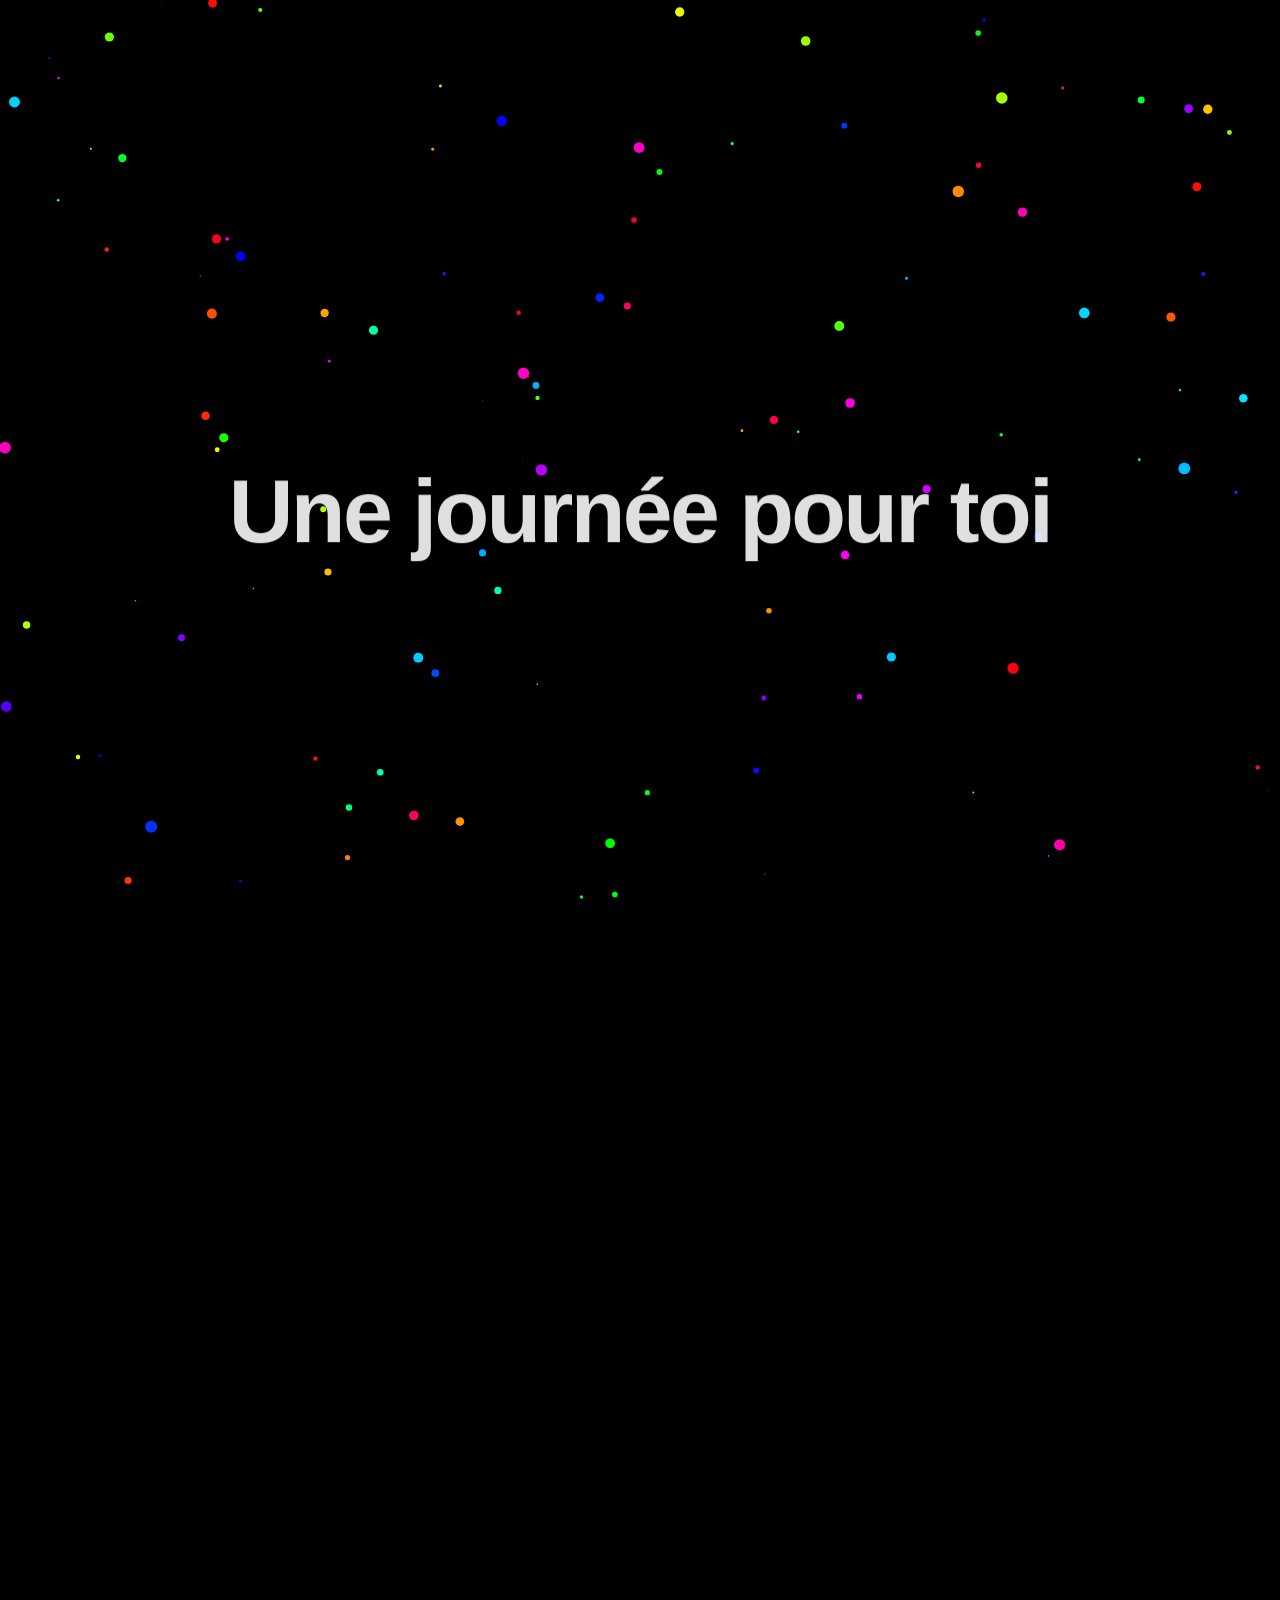
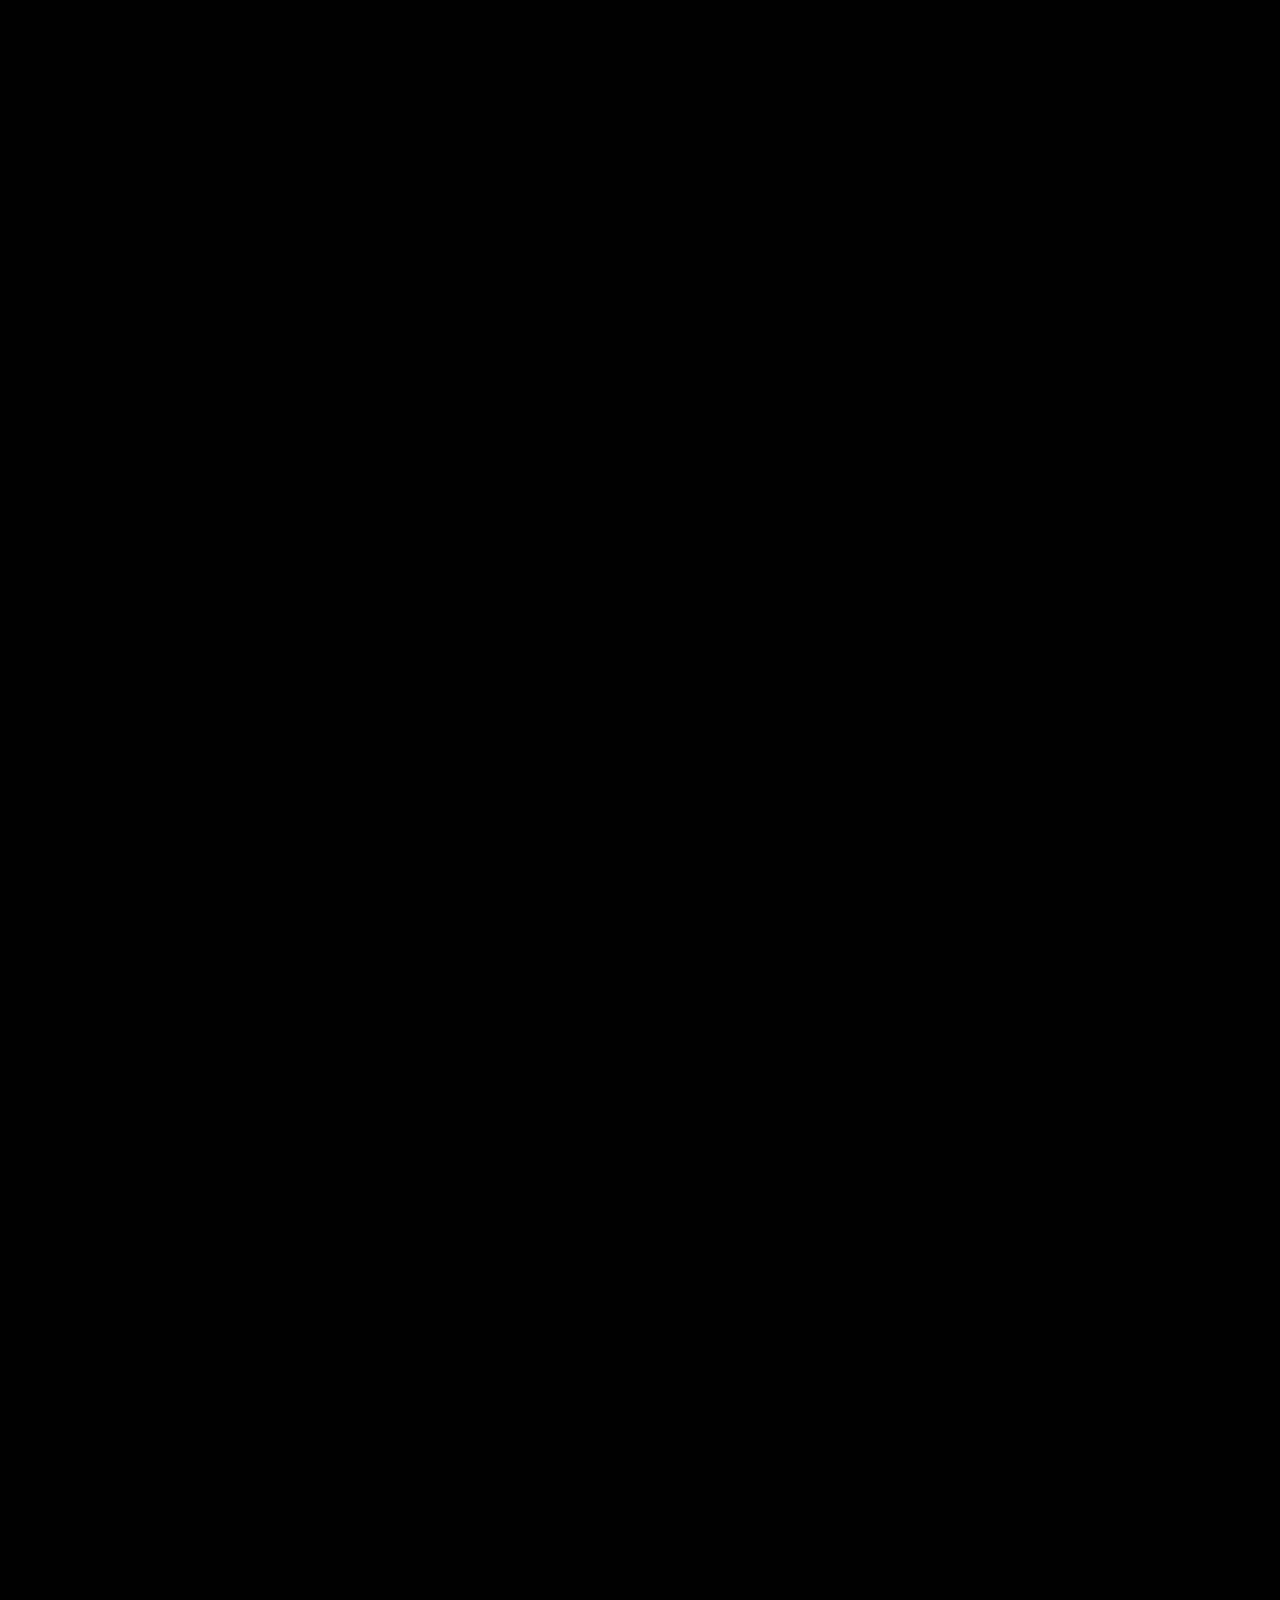
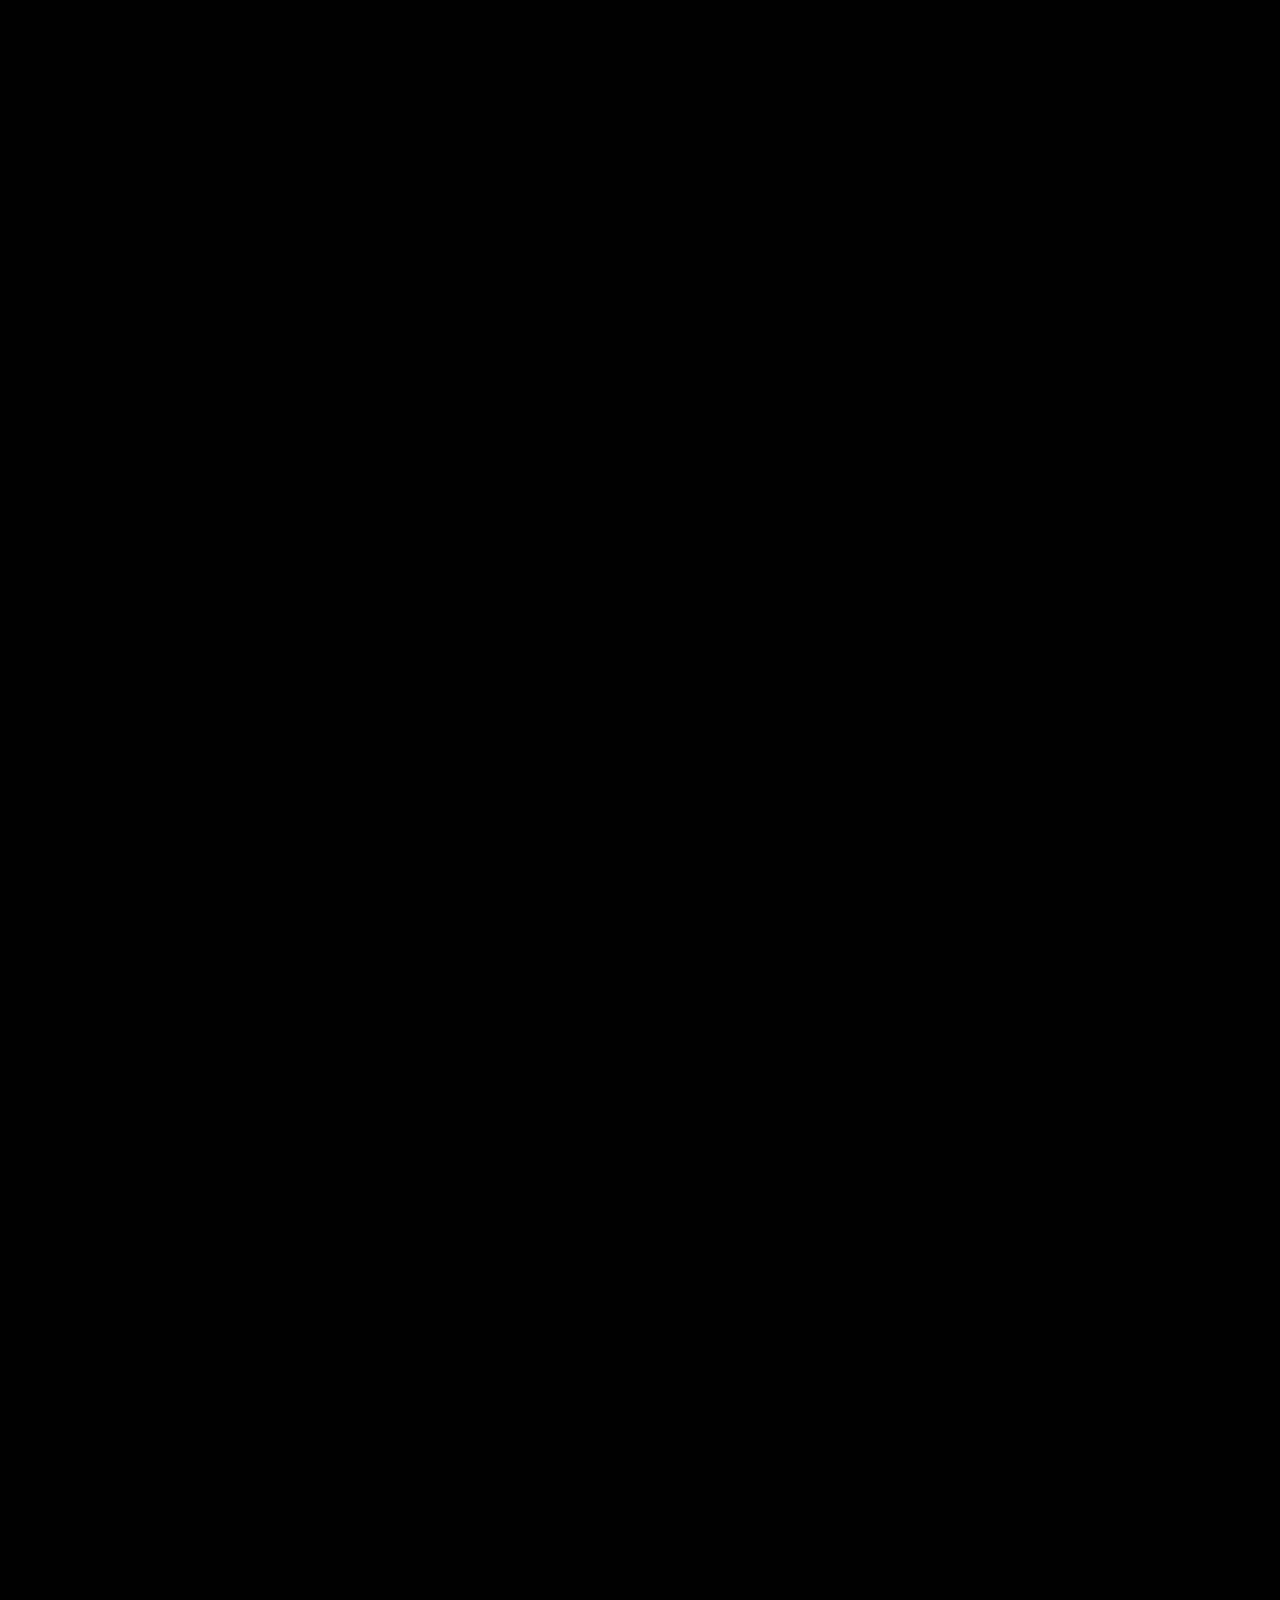
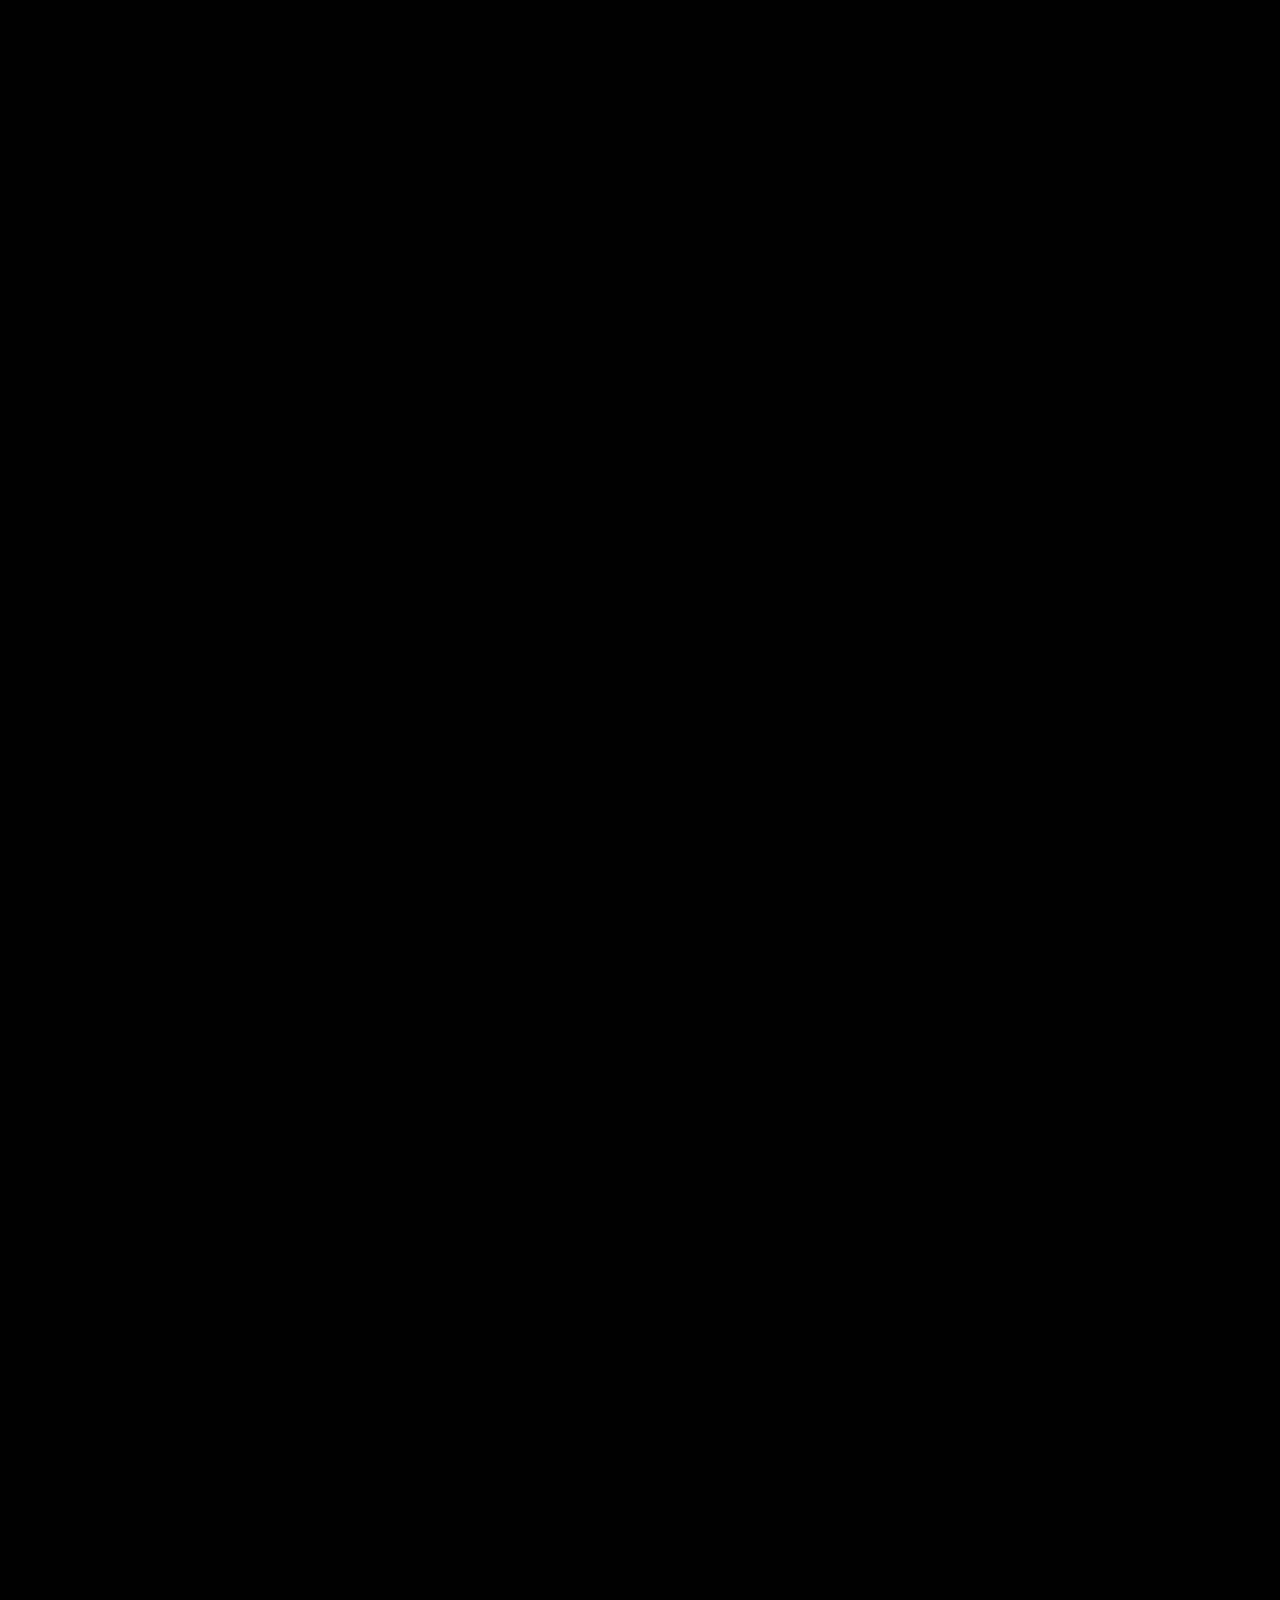
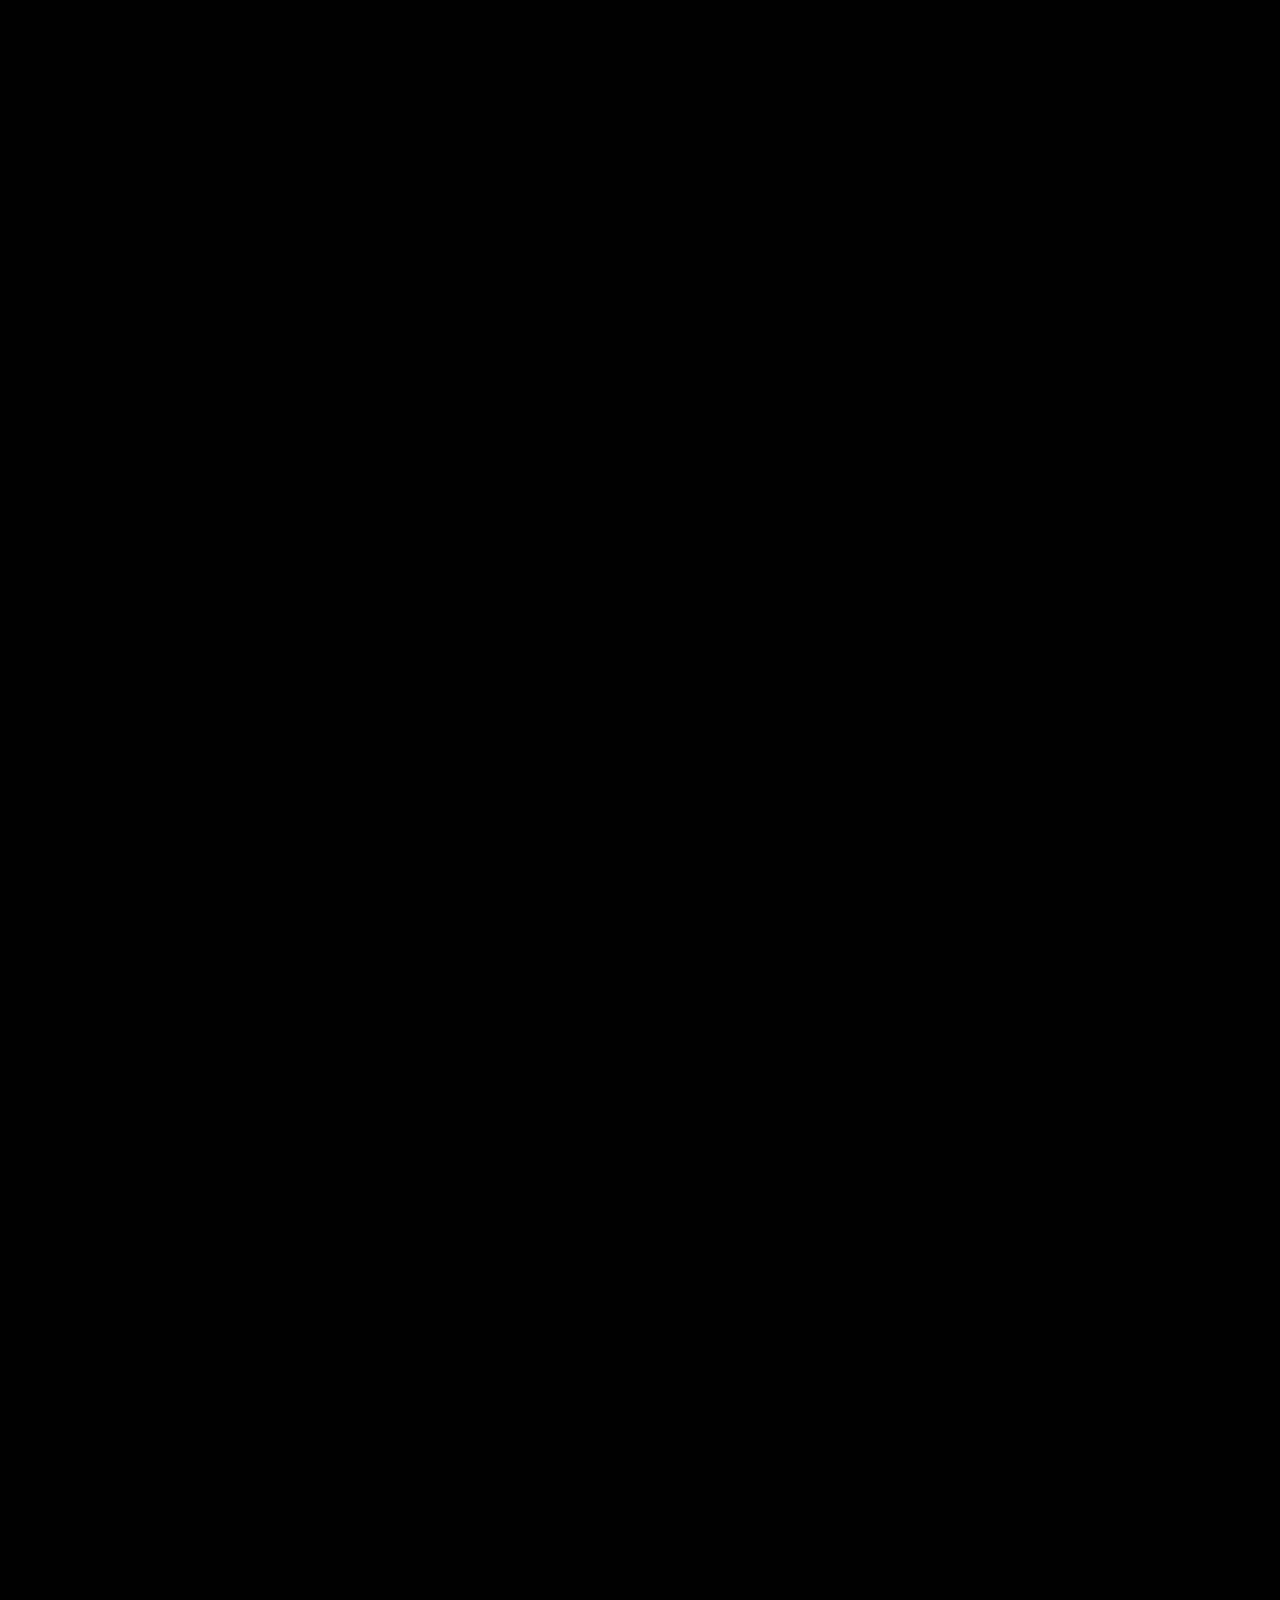
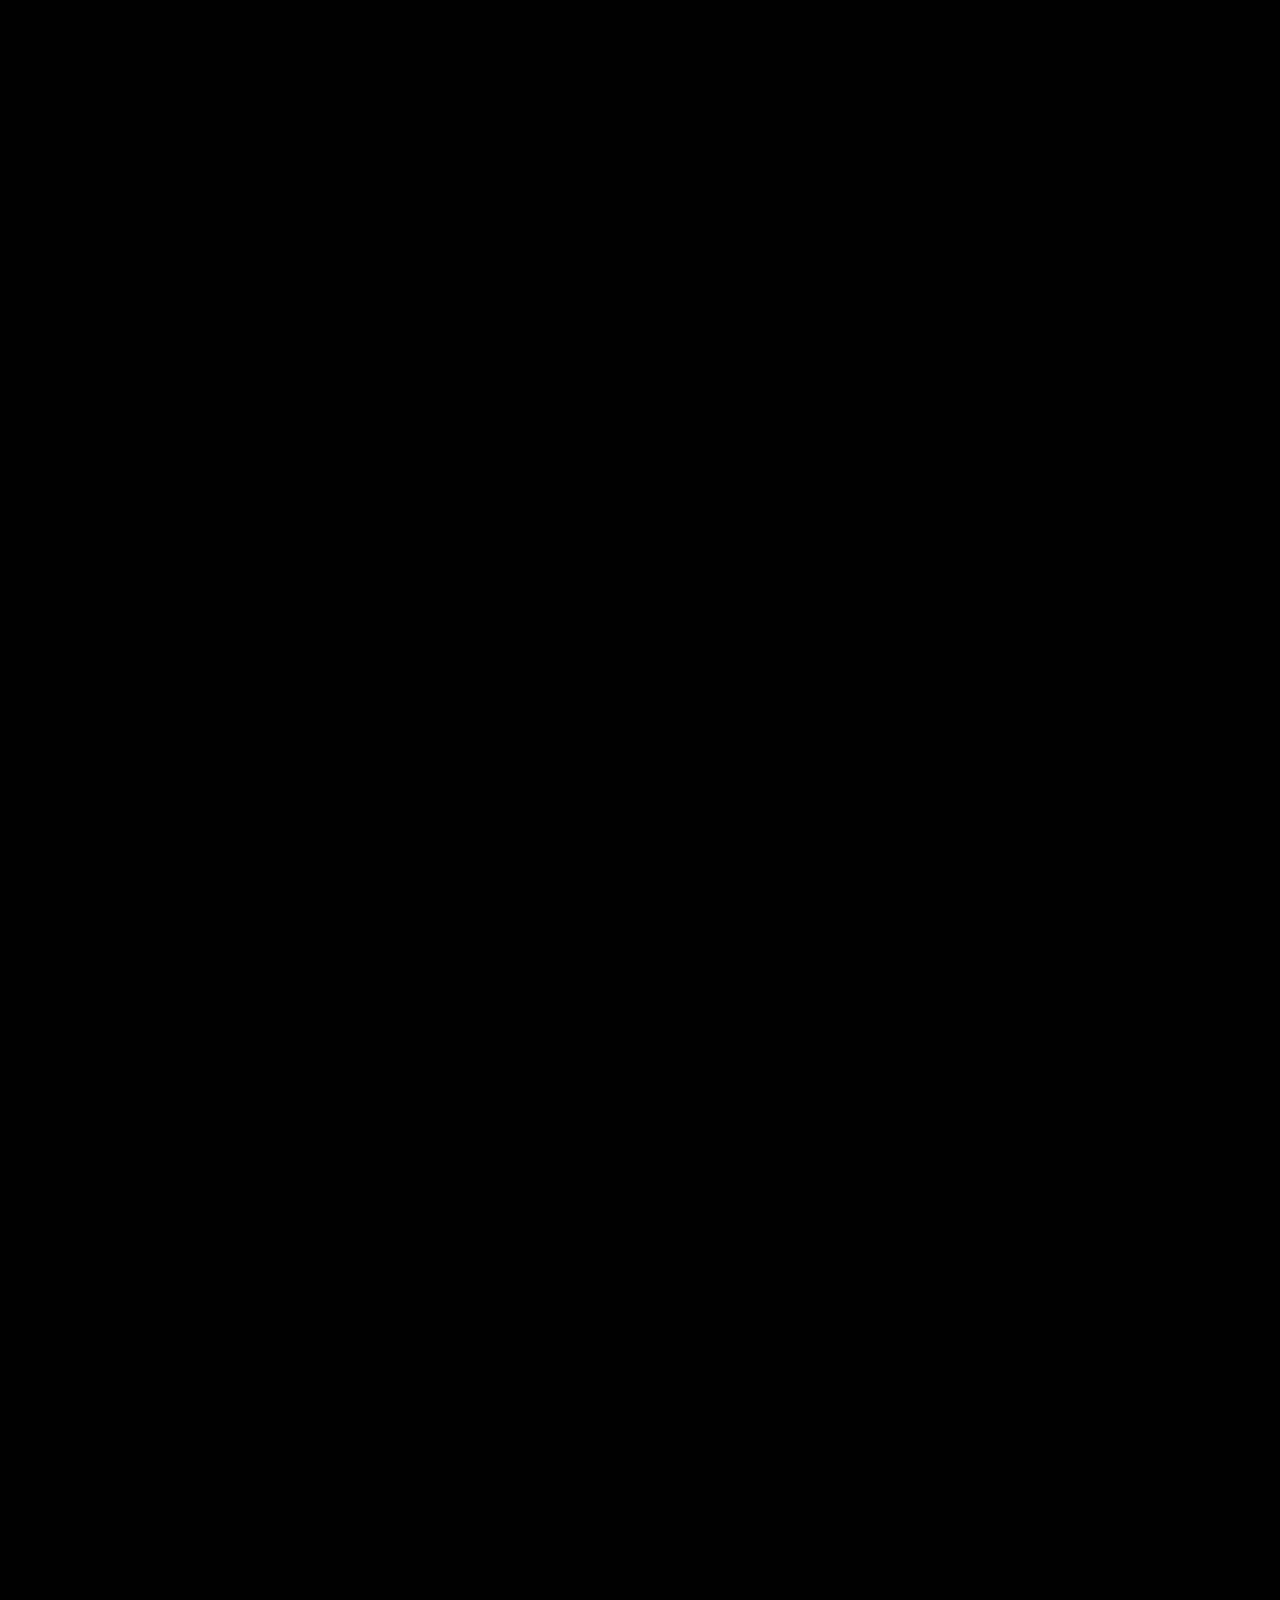
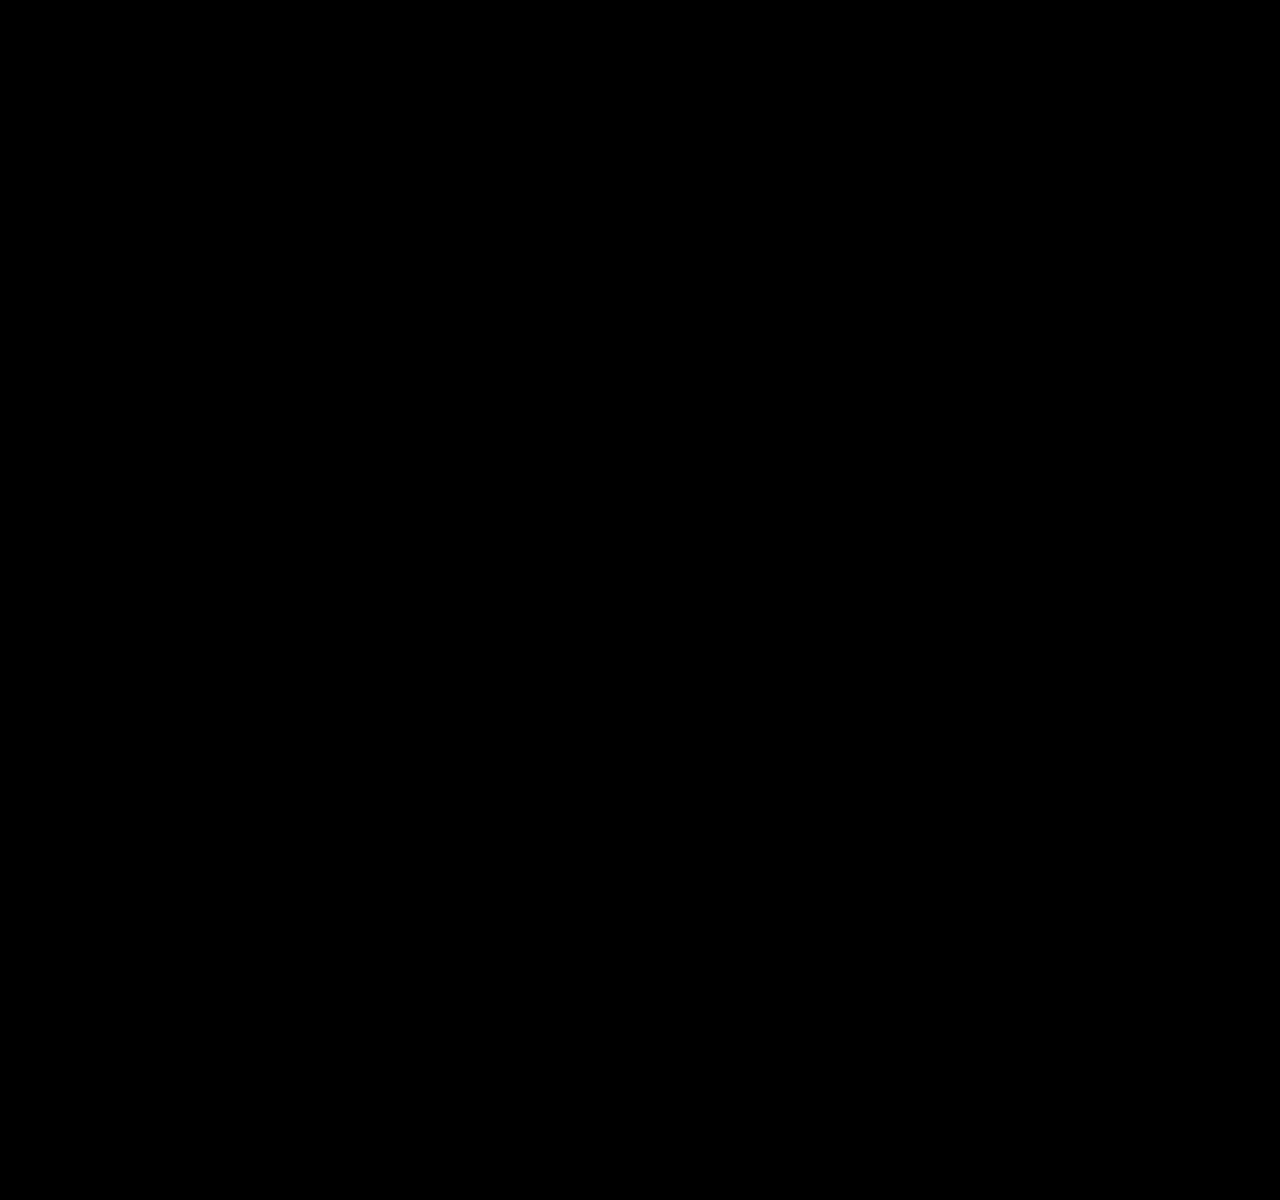
==== index_ideas.html @ 32de03fb "try" ====
<!DOCTYPE html>
<html lang="fr">
<head>
<meta charset="UTF-8" />
<meta name="viewport" content="width=device-width, initial-scale=1.0" />
<title>Joyeux Anniversaire Jade</title>

<style>
*{margin:0;padding:0;box-sizing:border-box}

body{
font-family:-apple-system,BlinkMacSystemFont,"Segoe UI",Roboto,sans-serif;
background:#000;
color:white;
overflow-x:hidden;
}

.scroll-section{
height:1200vh;
position:relative;
}

.sticky{
position:sticky;
top:0;
height:100vh;
overflow:hidden;
display:flex;
align-items:center;
justify-content:center;
}

.center{
position:absolute;
top:50%;
left:50%;
transform:translate(-50%,-50%);
width:100%;
text-align:center;
}

.title{
position:absolute;
width:100%;
font-size:clamp(40px,7vw,110px);
font-weight:600;
letter-spacing:-0.03em;
opacity:0;
transform:translate3d(0,80px,0);
will-change:transform,opacity;
}

.big-number{
position:absolute;
width:100%;
font-size:clamp(120px,20vw,400px);
font-weight:700;
opacity:0;
}

.photo{
position:absolute;
width:260px;
height:360px;
border-radius:20px;
overflow:hidden;
opacity:0;
transform:scale(.8);
box-shadow:0 30px 80px rgba(0,0,0,.8);
}

.photo img{
width:100%;
height:100%;
object-fit:cover;
}

.gift{
position:absolute;
width:320px;
height:420px;
border-radius:30px;
background:linear-gradient(180deg,#111,#000);
border:1px solid rgba(255,255,255,.1);
opacity:0;
transform:scale(.6);
box-shadow:0 40px 120px rgba(0,0,0,.9);
}

.final-text{
position:absolute;
width:100%;
font-size:clamp(40px,6vw,90px);
opacity:0;
}

canvas{
position:fixed;
top:0;
left:0;
pointer-events:none;
}

.music-btn{
position:fixed;
top:20px;
right:20px;
background:white;
color:black;
padding:10px 16px;
border-radius:20px;
font-weight:600;
cursor:pointer;
z-index:10;
}

</style>
</head>
<body>



<canvas id="confetti"></canvas>

<section class="scroll-section" id="section">
<div class="sticky">

<div class="center">

<div class="title" id="t1">Joyeux anniversaire</div>
<div class="title" id="t2">Jade</div>
<div class="big-number" id="num">26</div>
<div class="title" id="t3">26 ans de souvenirs</div>
<div class="title" id="t4">26 ans de bonheur</div>
<div class="title" id="t5">Une journée pour toi</div>
<div class="title" id="t6">Quelques moments ensemble</div>
<div class="title" id="t7">Et une surprise...</div>

<div class="final-text" id="final">Joyeux anniversaire Jade ❤️</div>

</div>

<div class="photo" id="p1"></div>
<div class="photo" id="p2"></div>
<div class="photo" id="p3"></div>
<div class="photo" id="p4"></div>
<div class="photo" id="p5"></div>
<div class="photo" id="p6"></div>

<div class="gift" id="gift"></div>

</div>
</section>

<script>
const section=document.getElementById("section")

const texts=[t1,t2,t3,t4,t5,t6,t7]

let target=0,current=0

window.addEventListener("scroll",()=>{
const rect=section.getBoundingClientRect()
const vh=window.innerHeight
if(rect.top<=0&&rect.bottom>=vh){
const progress=Math.abs(rect.top)/(rect.height-vh)
target=Math.min(Math.max(progress,0),1)
}
})

function show(el,p,start,end){
let local=(p-start)/(end-start)
local=Math.max(0,Math.min(local,1))

const fade= Math.sin(local*Math.PI)

el.style.opacity=fade
el.style.transform=`translate3d(0,${80-(fade*80)}px,0)`
}

function animate(){
current+=(target-current)*0.06
const p=current

const step=1/(texts.length+3)

texts.forEach((el,i)=>{
show(el,p,i*step,(i+1)*step)
})

/* number 26 */
show(num,p,step*1.5,step*2.5)
num.style.transform=`scale(${0.5+num.style.opacity*0.8})`

/* photos */
const phStart=step*5
const ph=(p-phStart)*2

if(ph>0){
const v=Math.min(ph,1)

p1.style.opacity=v
p1.style.transform=`translate3d(${-600+v*700}px,-200px,0)`

p2.style.opacity=v
p2.style.transform=`translate3d(${600-v*700}px,200px,0)`

p3.style.opacity=v
p3.style.transform=`translate3d(${-200+v*300}px,300px,0)`

p4.style.opacity=v
p4.style.transform=`translate3d(${200-v*300}px,-300px,0)`

p5.style.opacity=v
p5.style.transform=`translate3d(${-100+v*200}px,-350px,0)`

p6.style.opacity=v
p6.style.transform=`translate3d(${100-v*200}px,350px,0)`
}

/* gift */
const gStart=.8
const g=(p-gStart)*4

if(g>0){
const v=Math.min(g,1)

gift.style.opacity=v
gift.style.transform=`scale(${0.6+v*.4})`
}

/* final */
show(final,p,.92,1)

requestAnimationFrame(animate)
}

animate()

/* confetti */
const canvas=document.getElementById("confetti")
const ctx=canvas.getContext("2d")
canvas.width=window.innerWidth
canvas.height=window.innerHeight

const confetti=Array.from({length:120},()=>({
x:Math.random()*canvas.width,
y:Math.random()*canvas.height,
r:Math.random()*6,
d:Math.random()*360
}))

function draw(){
ctx.clearRect(0,0,canvas.width,canvas.height)
confetti.forEach(c=>{
ctx.beginPath()
ctx.arc(c.x,c.y,c.r,0,Math.PI*2)
ctx.fillStyle=`hsl(${c.d},100%,50%)`
ctx.fill()

c.y+=1
if(c.y>canvas.height)c.y=0
})
requestAnimationFrame(draw)
}

draw()



</script>

</body>
</html>
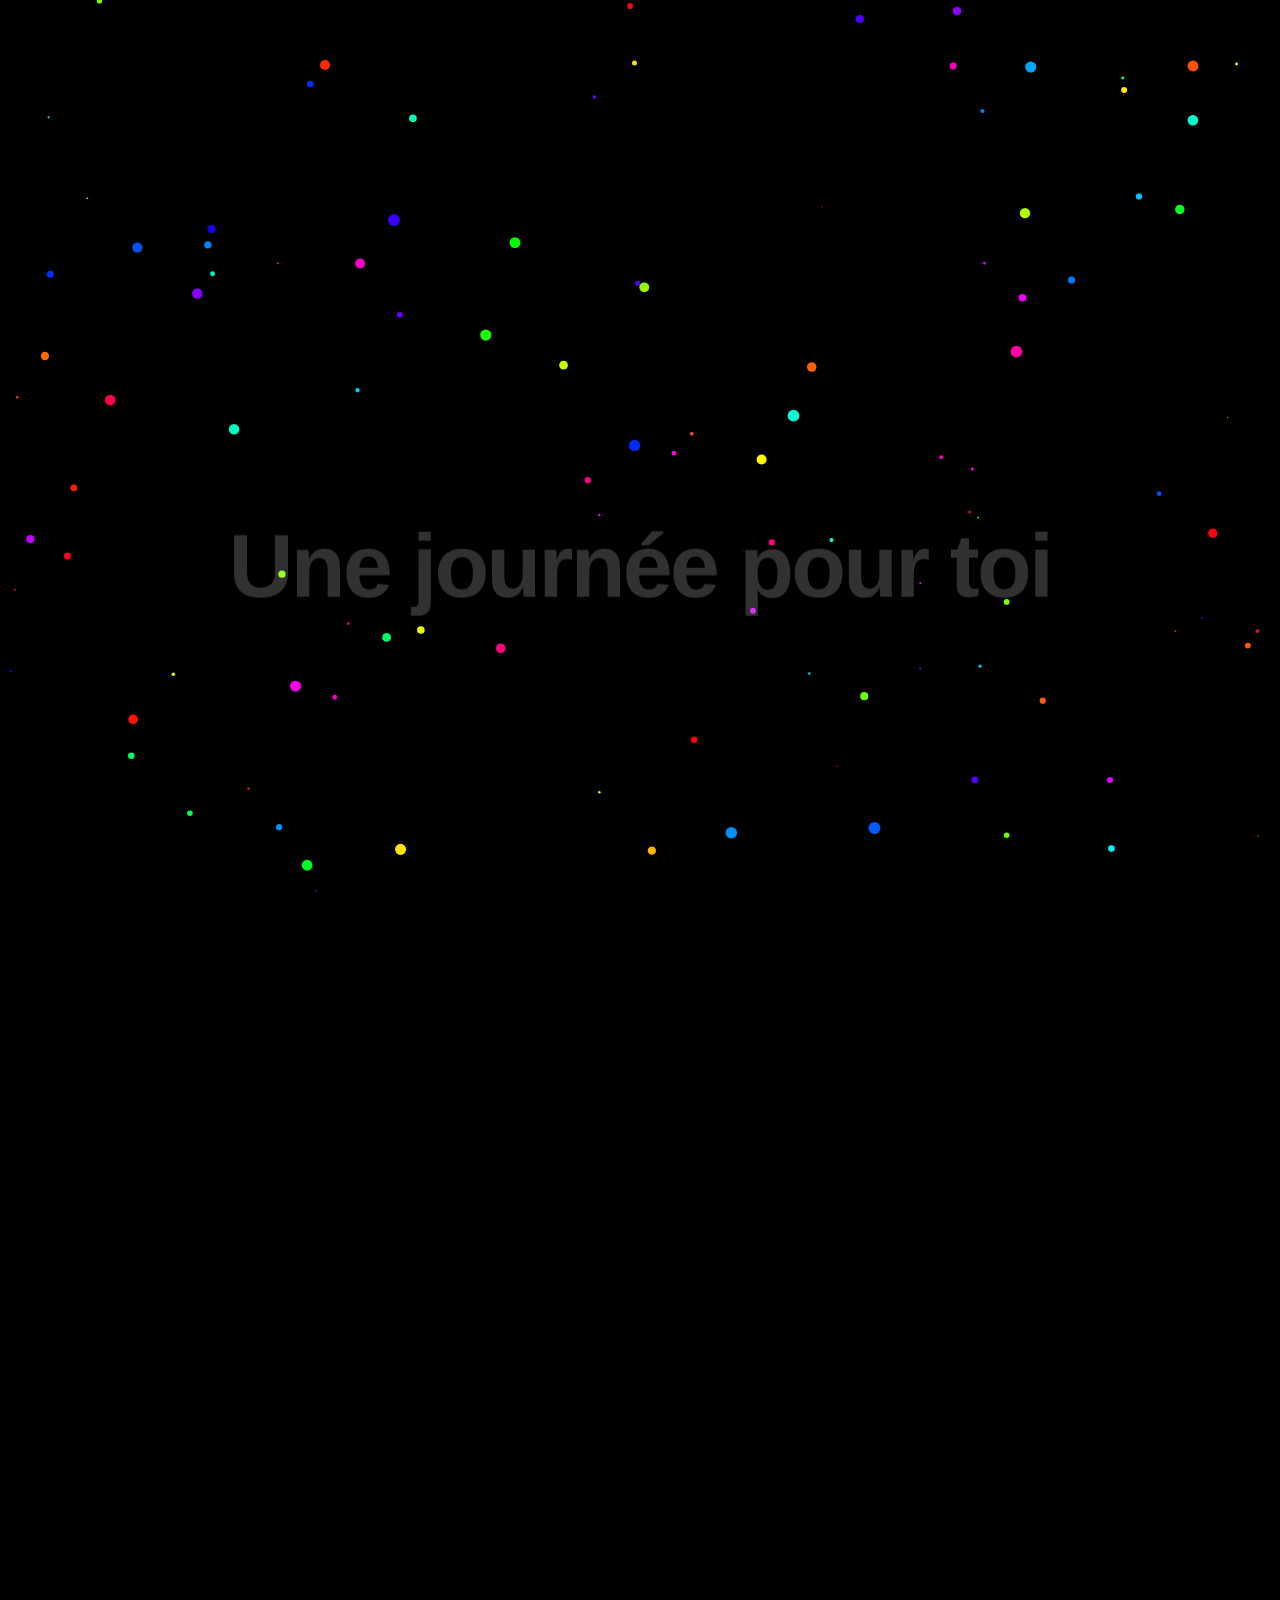
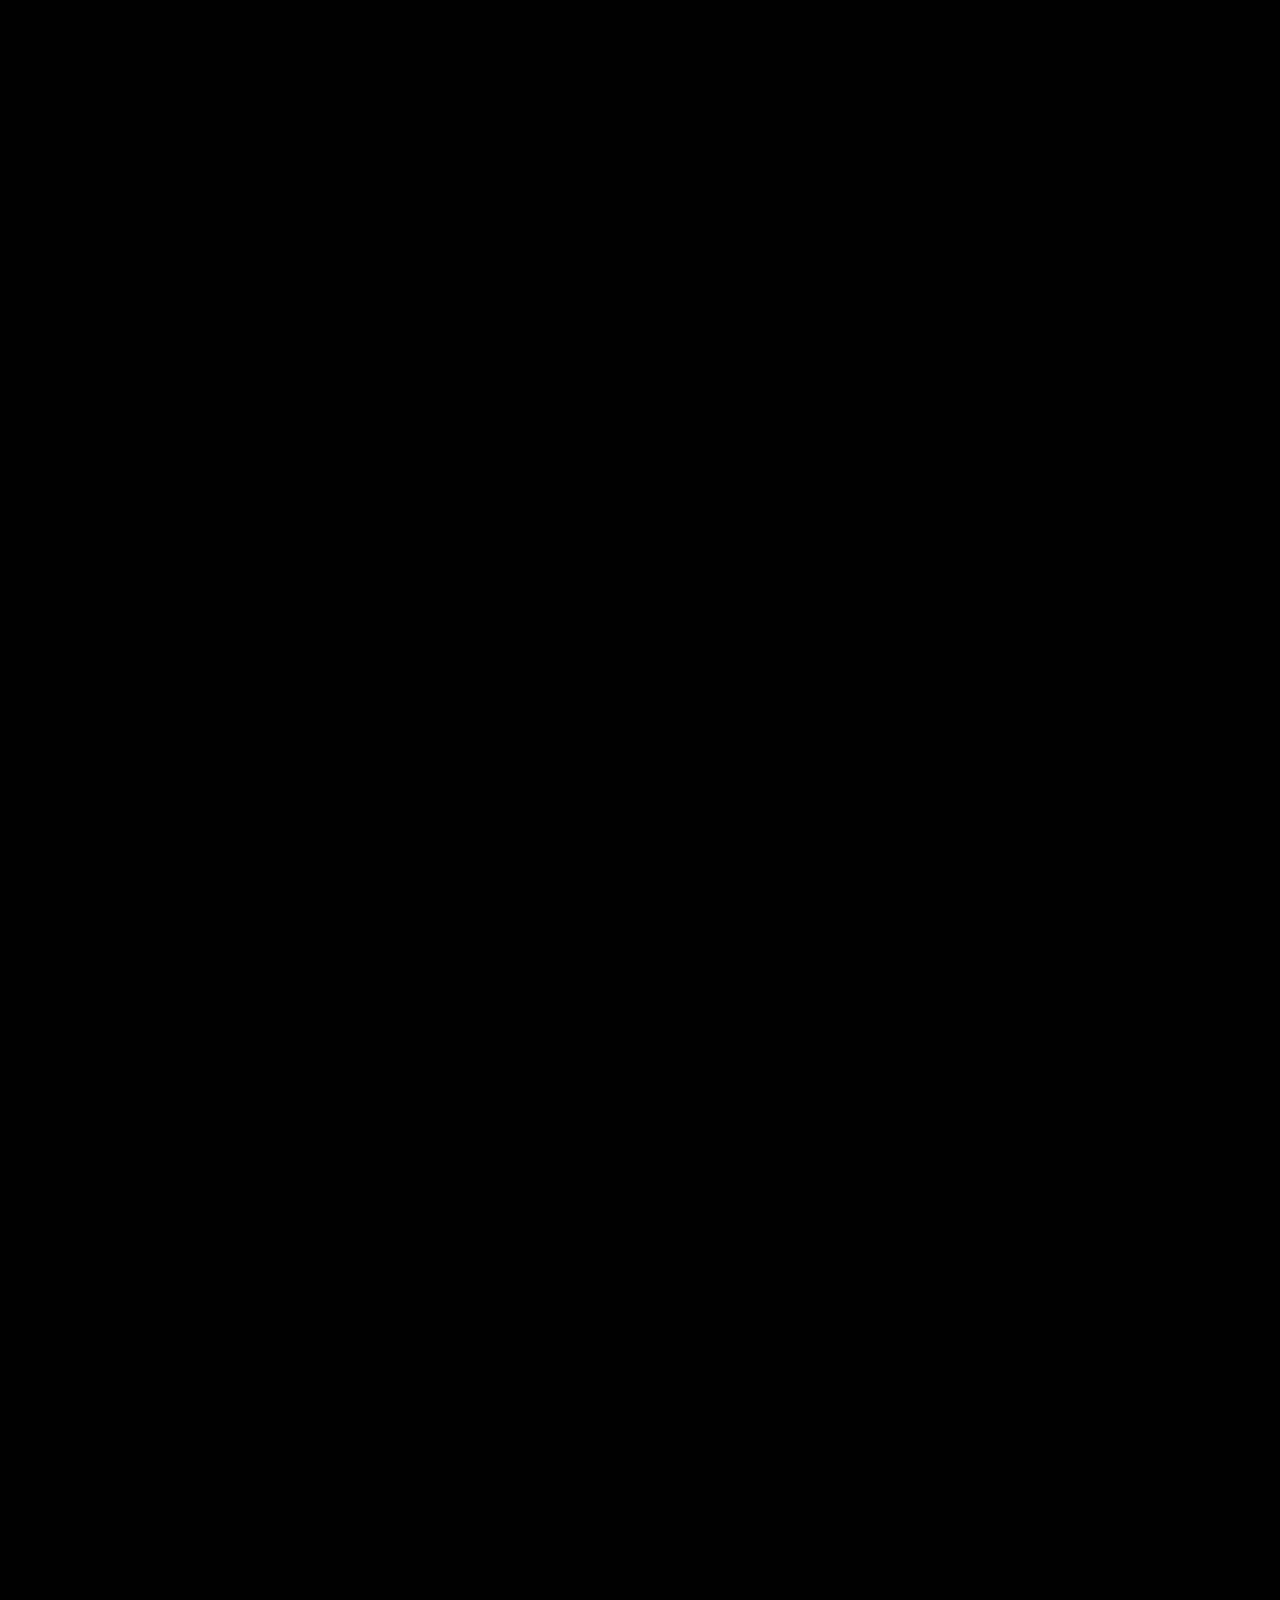
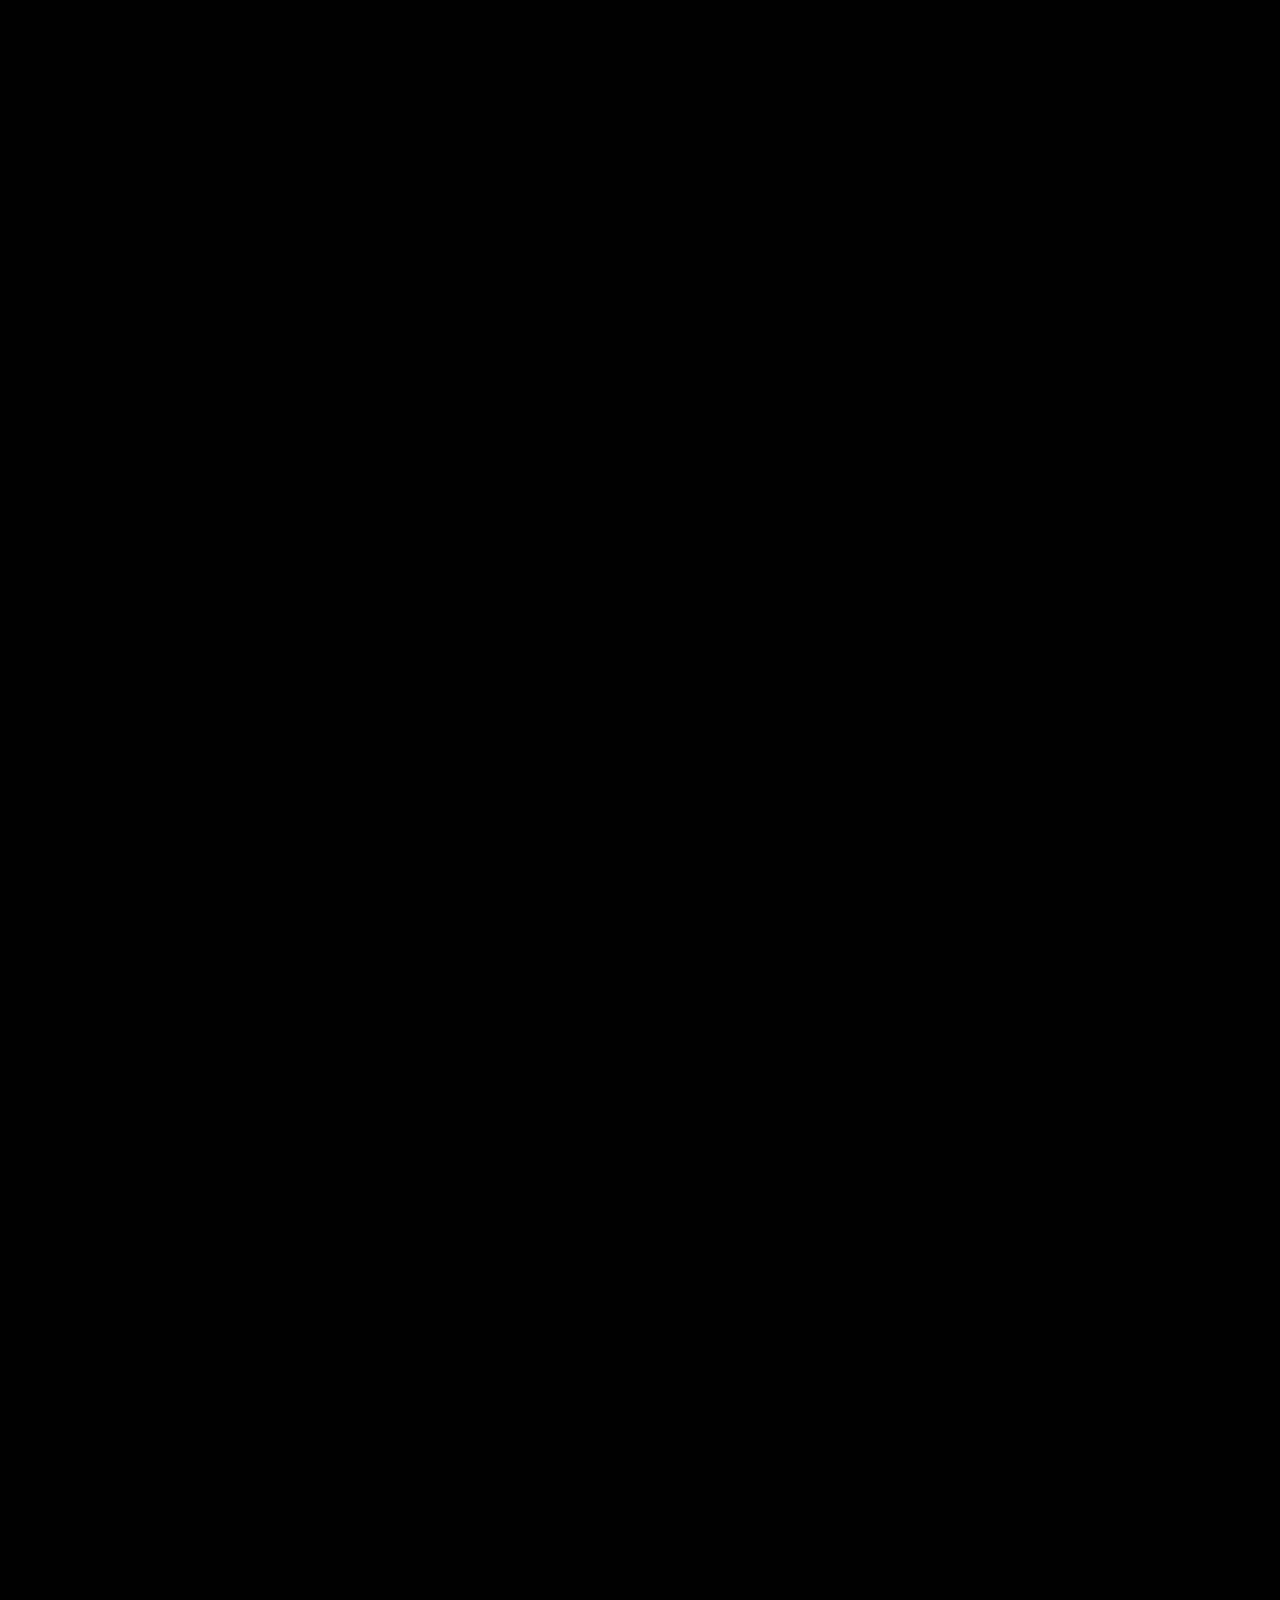
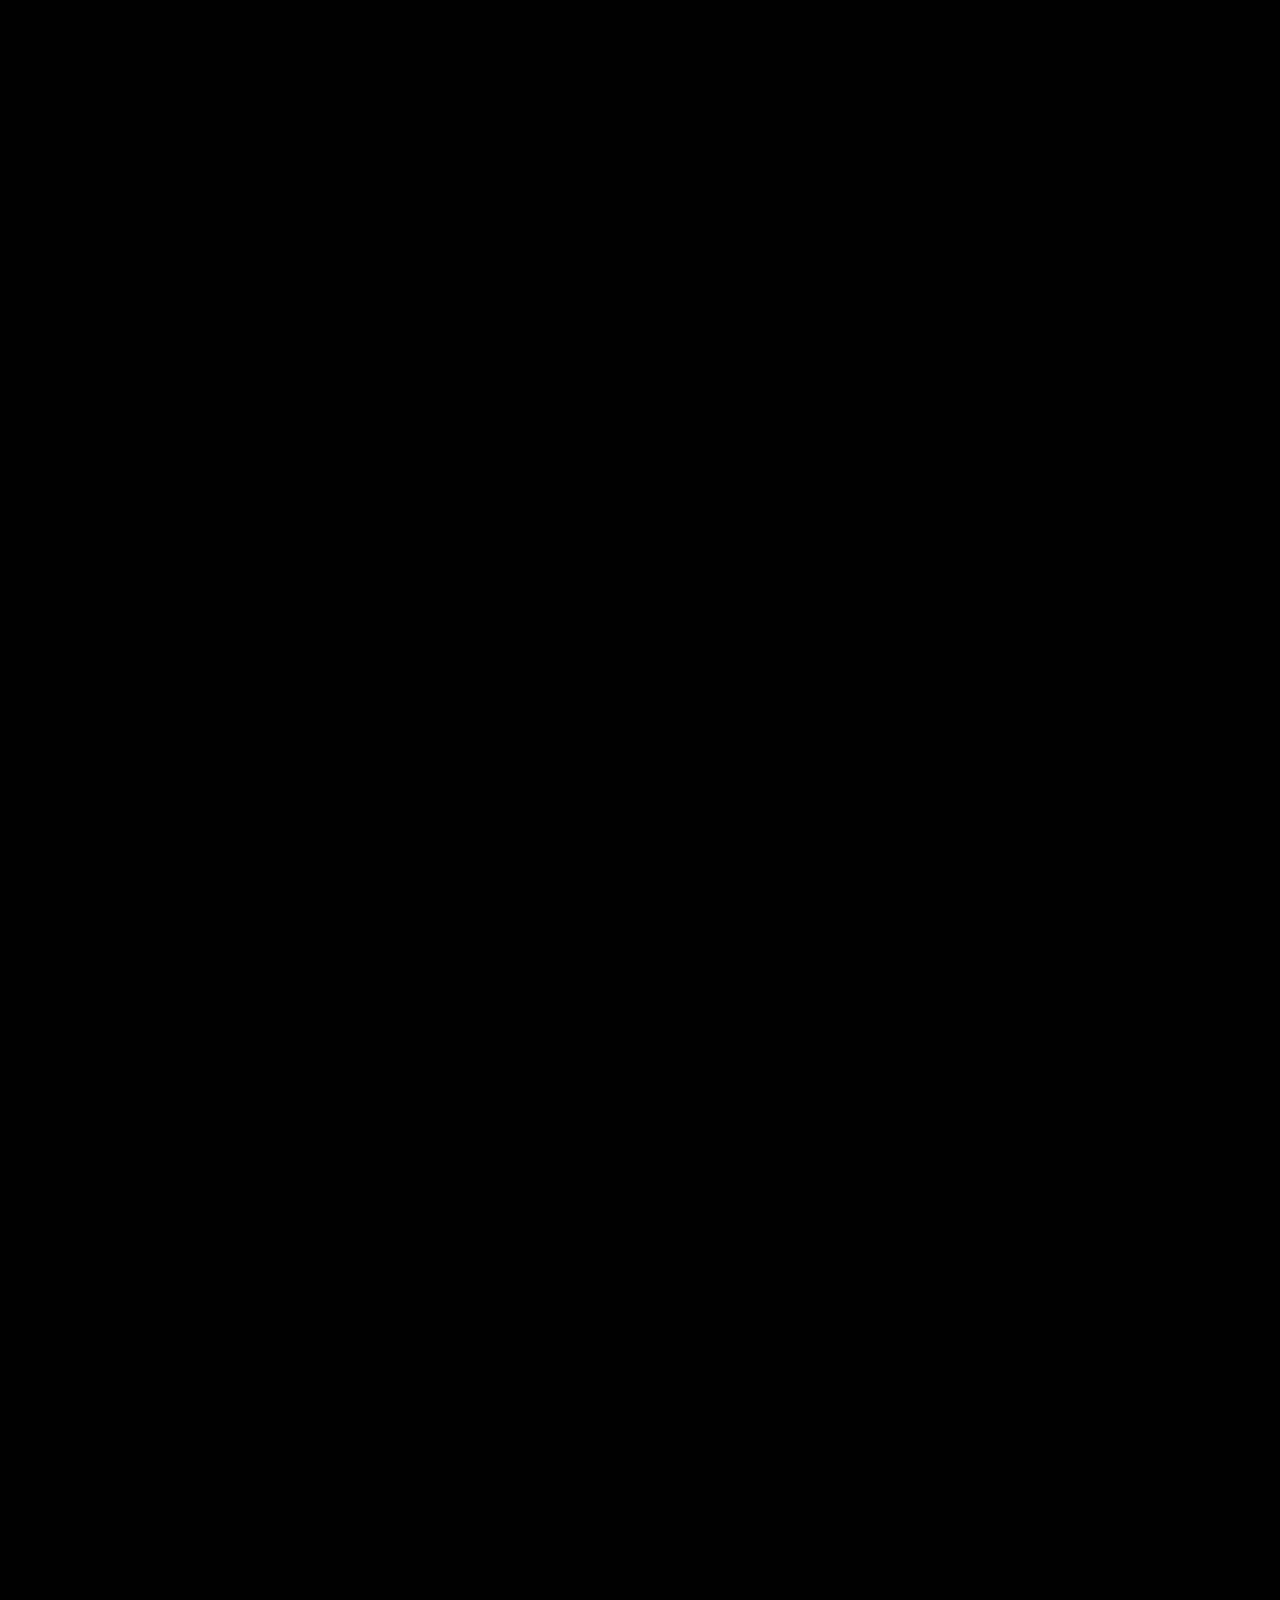
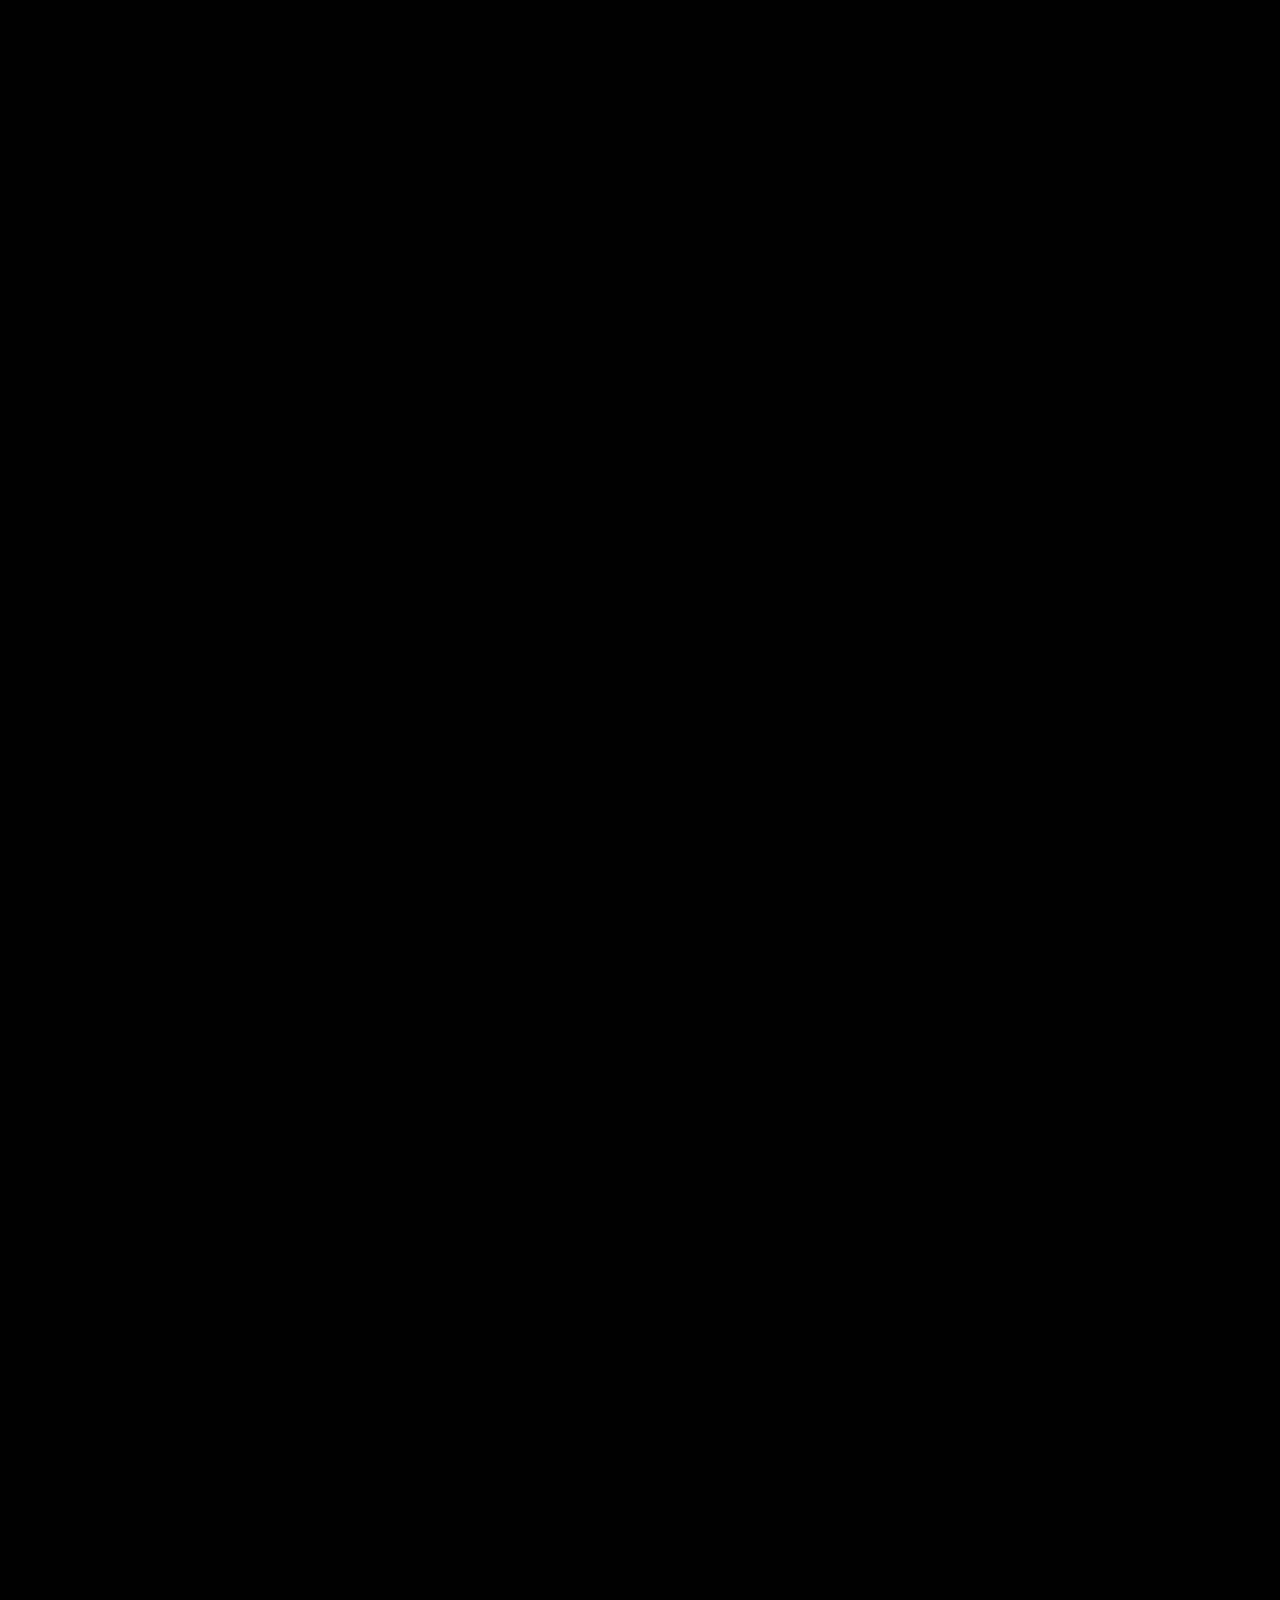
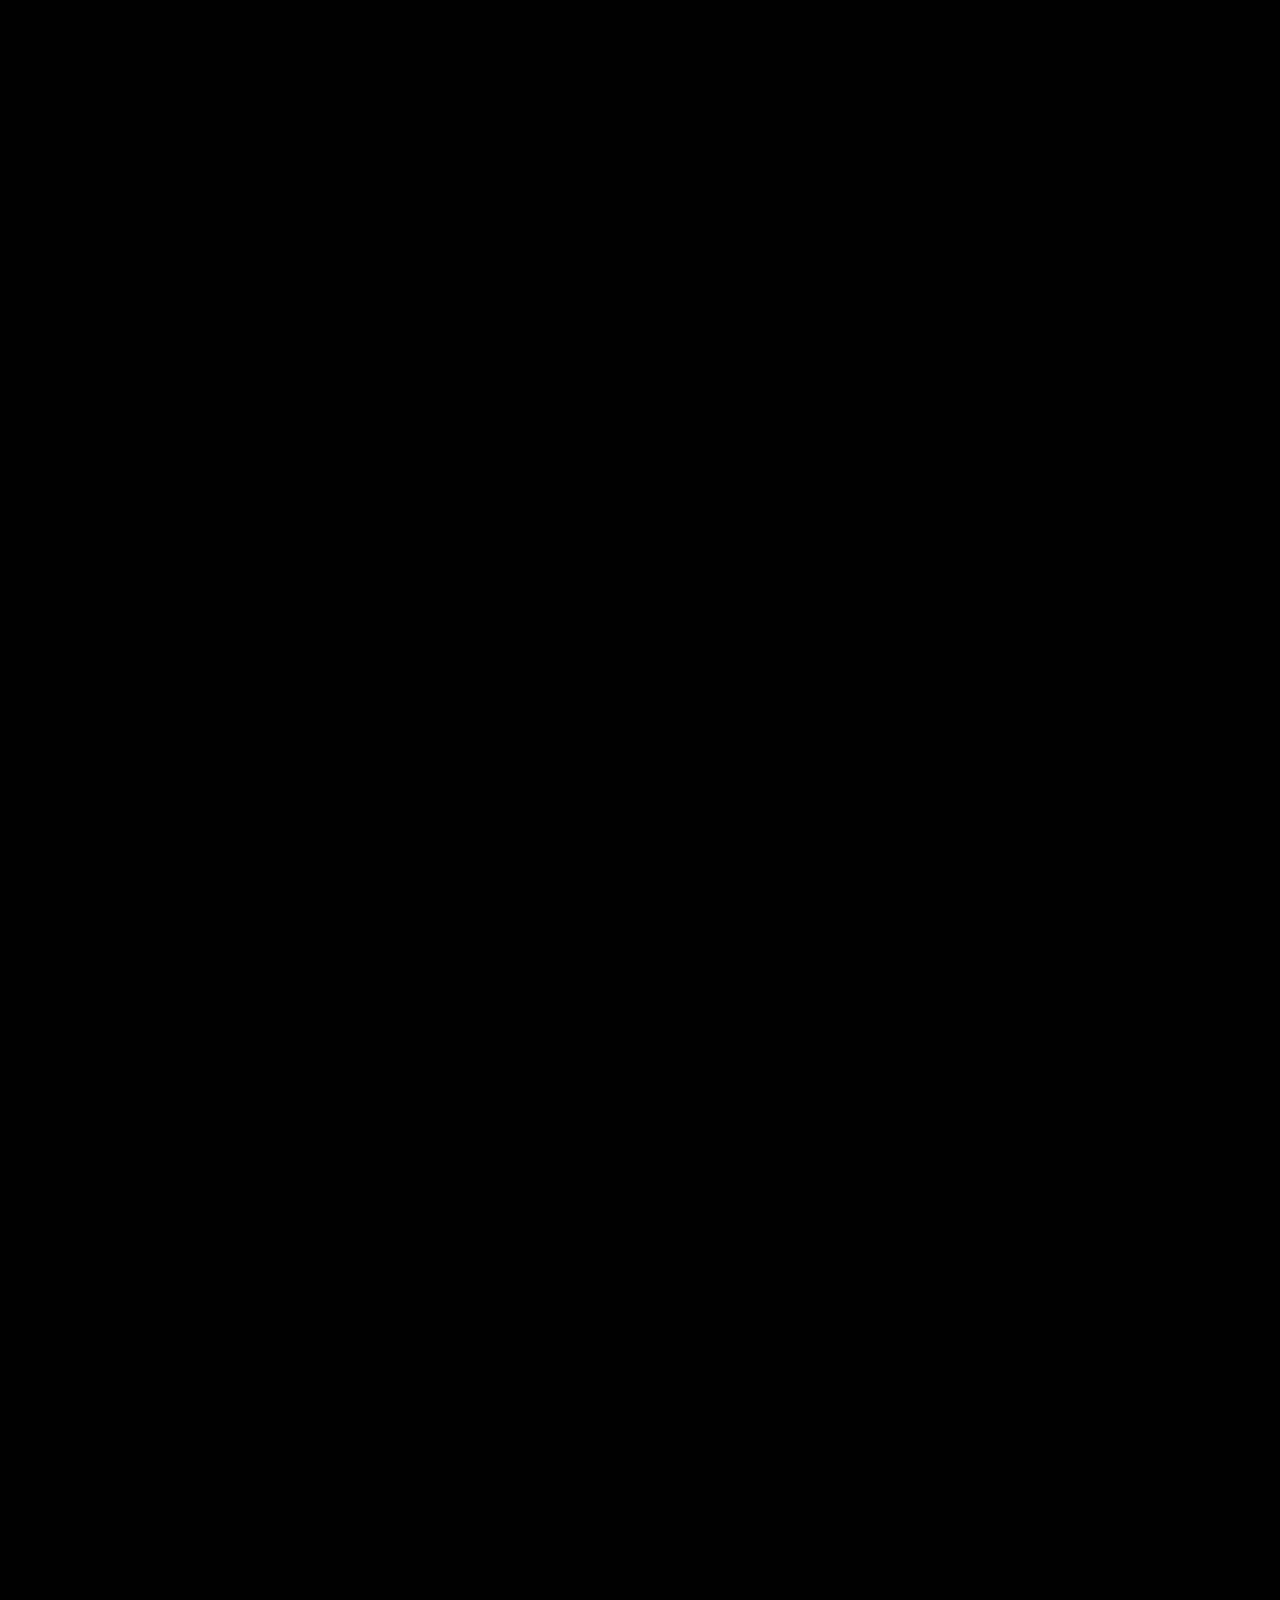
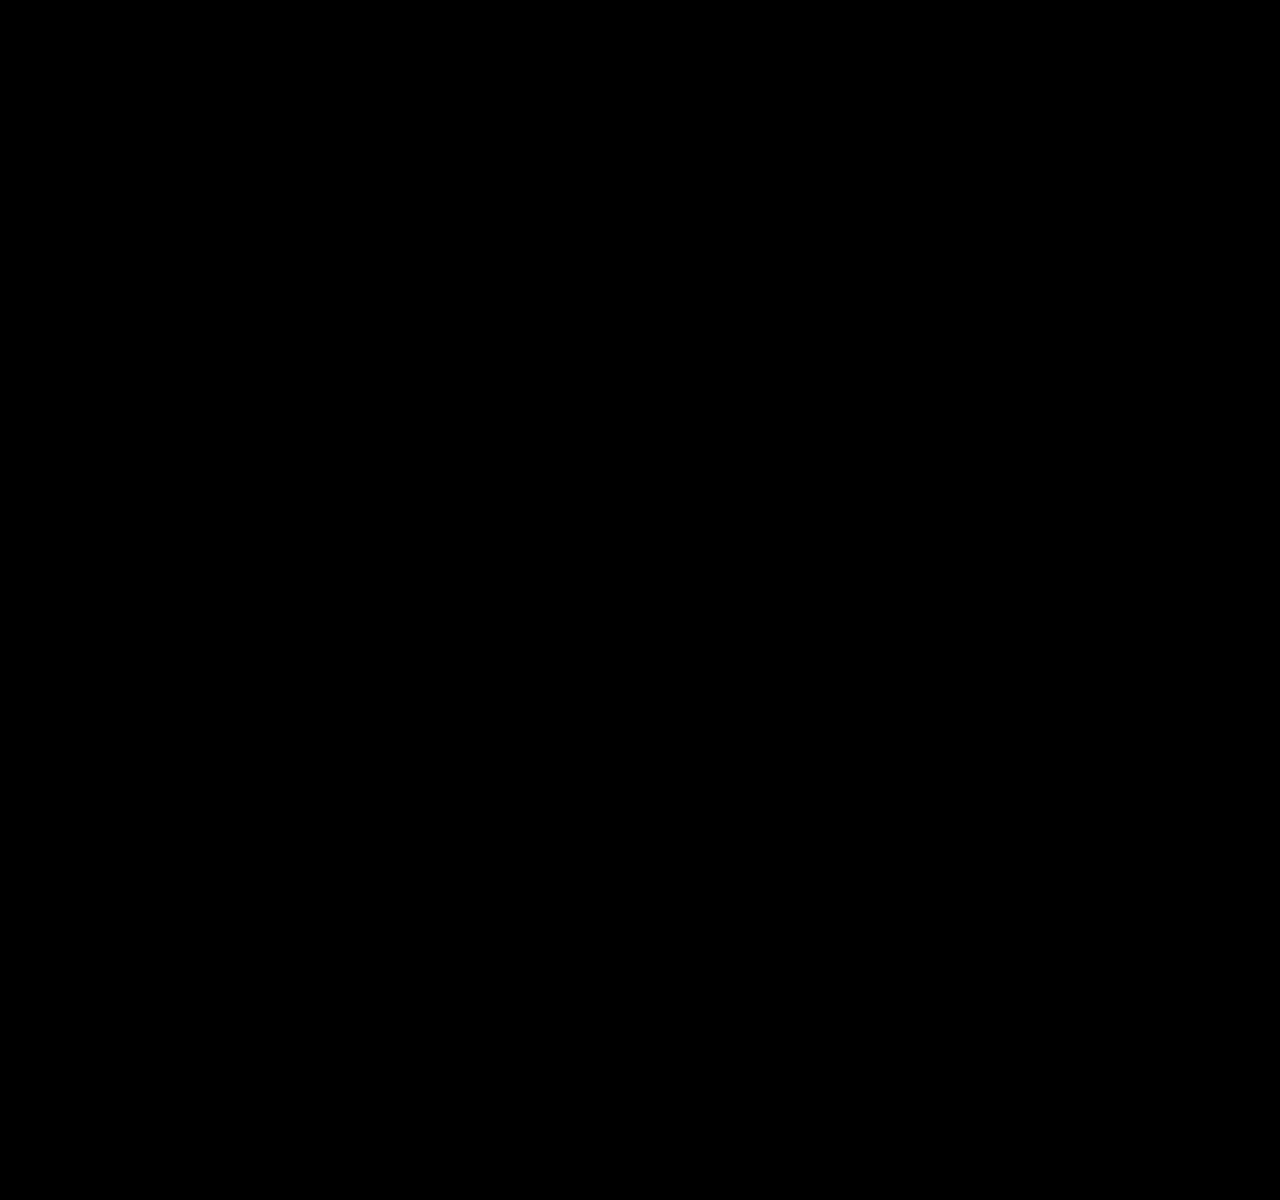
==== commit d0355f0d: "AJOUT INDEX IDEAS" ====
--- a/index_ideas.html
+++ b/index_ideas.html
@@ -271,4 +271,4 @@
 </script>
 
 </body>
-</html>
+</html>
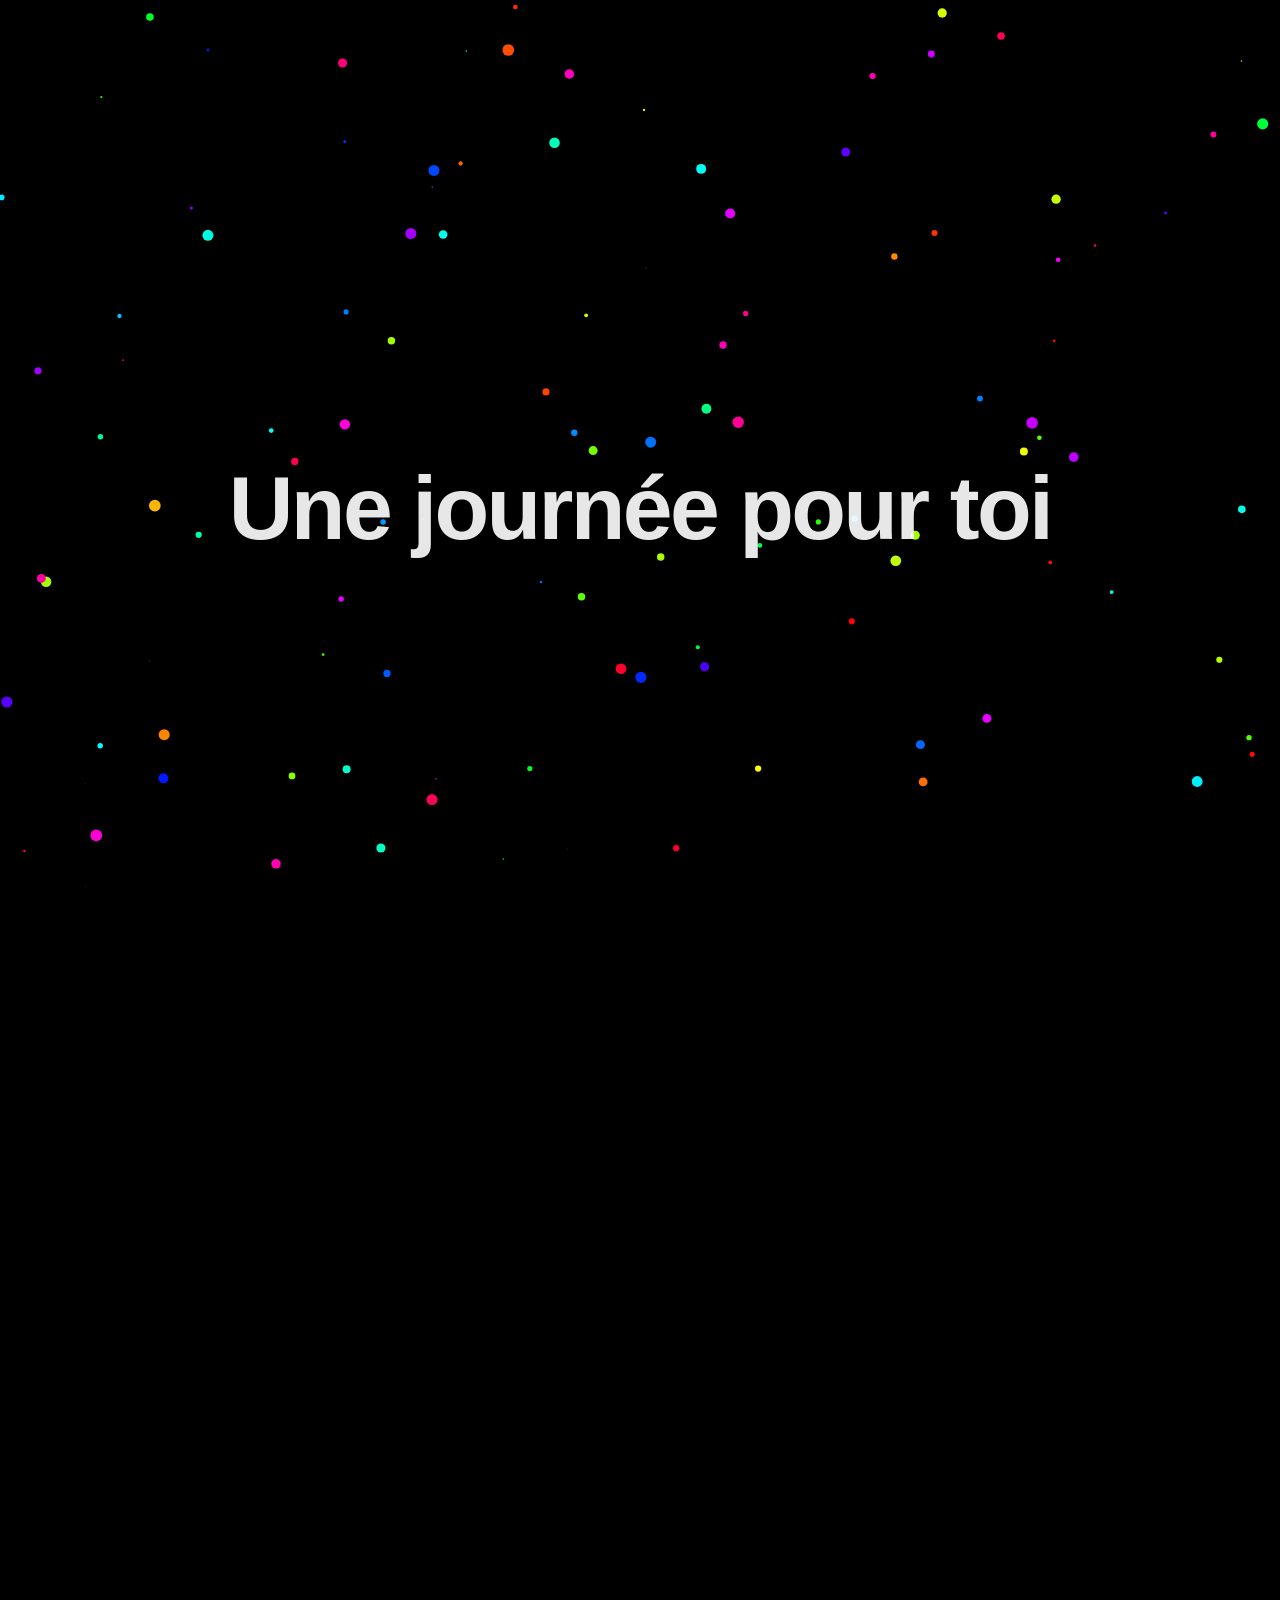
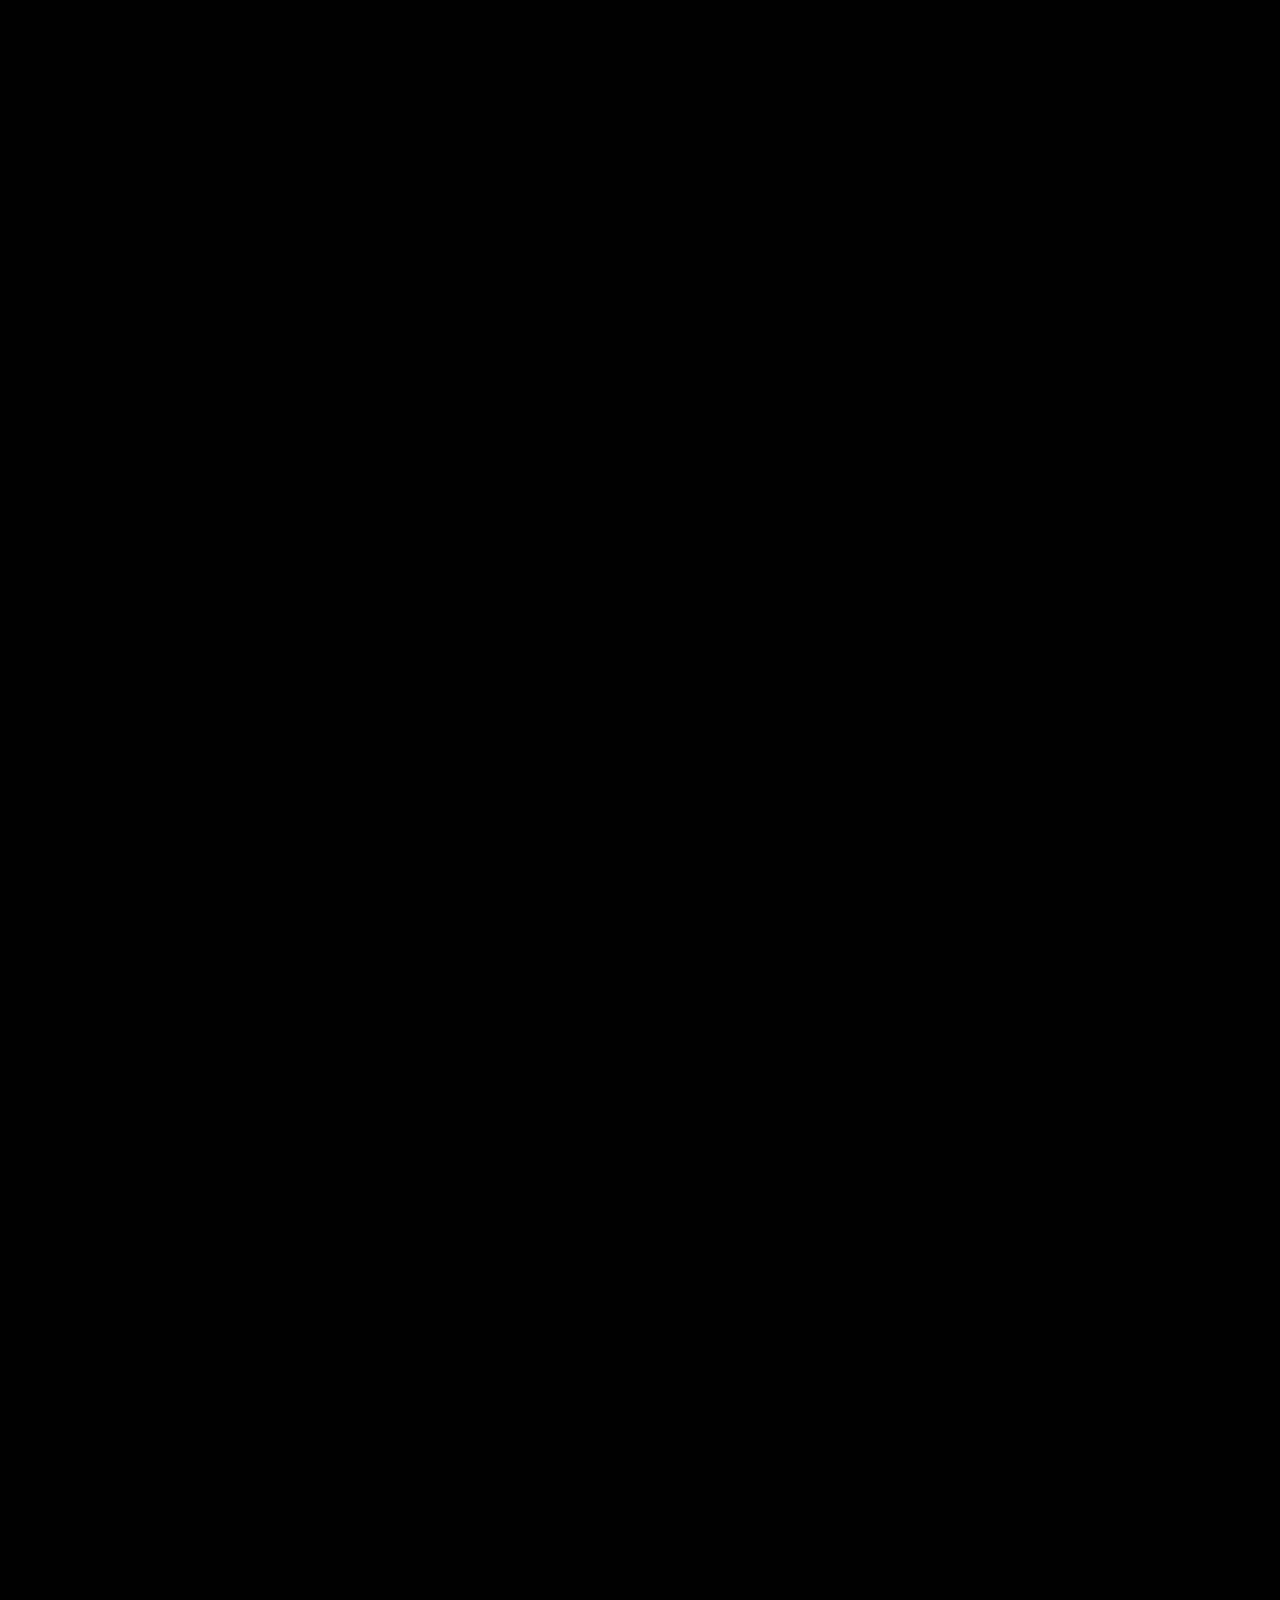
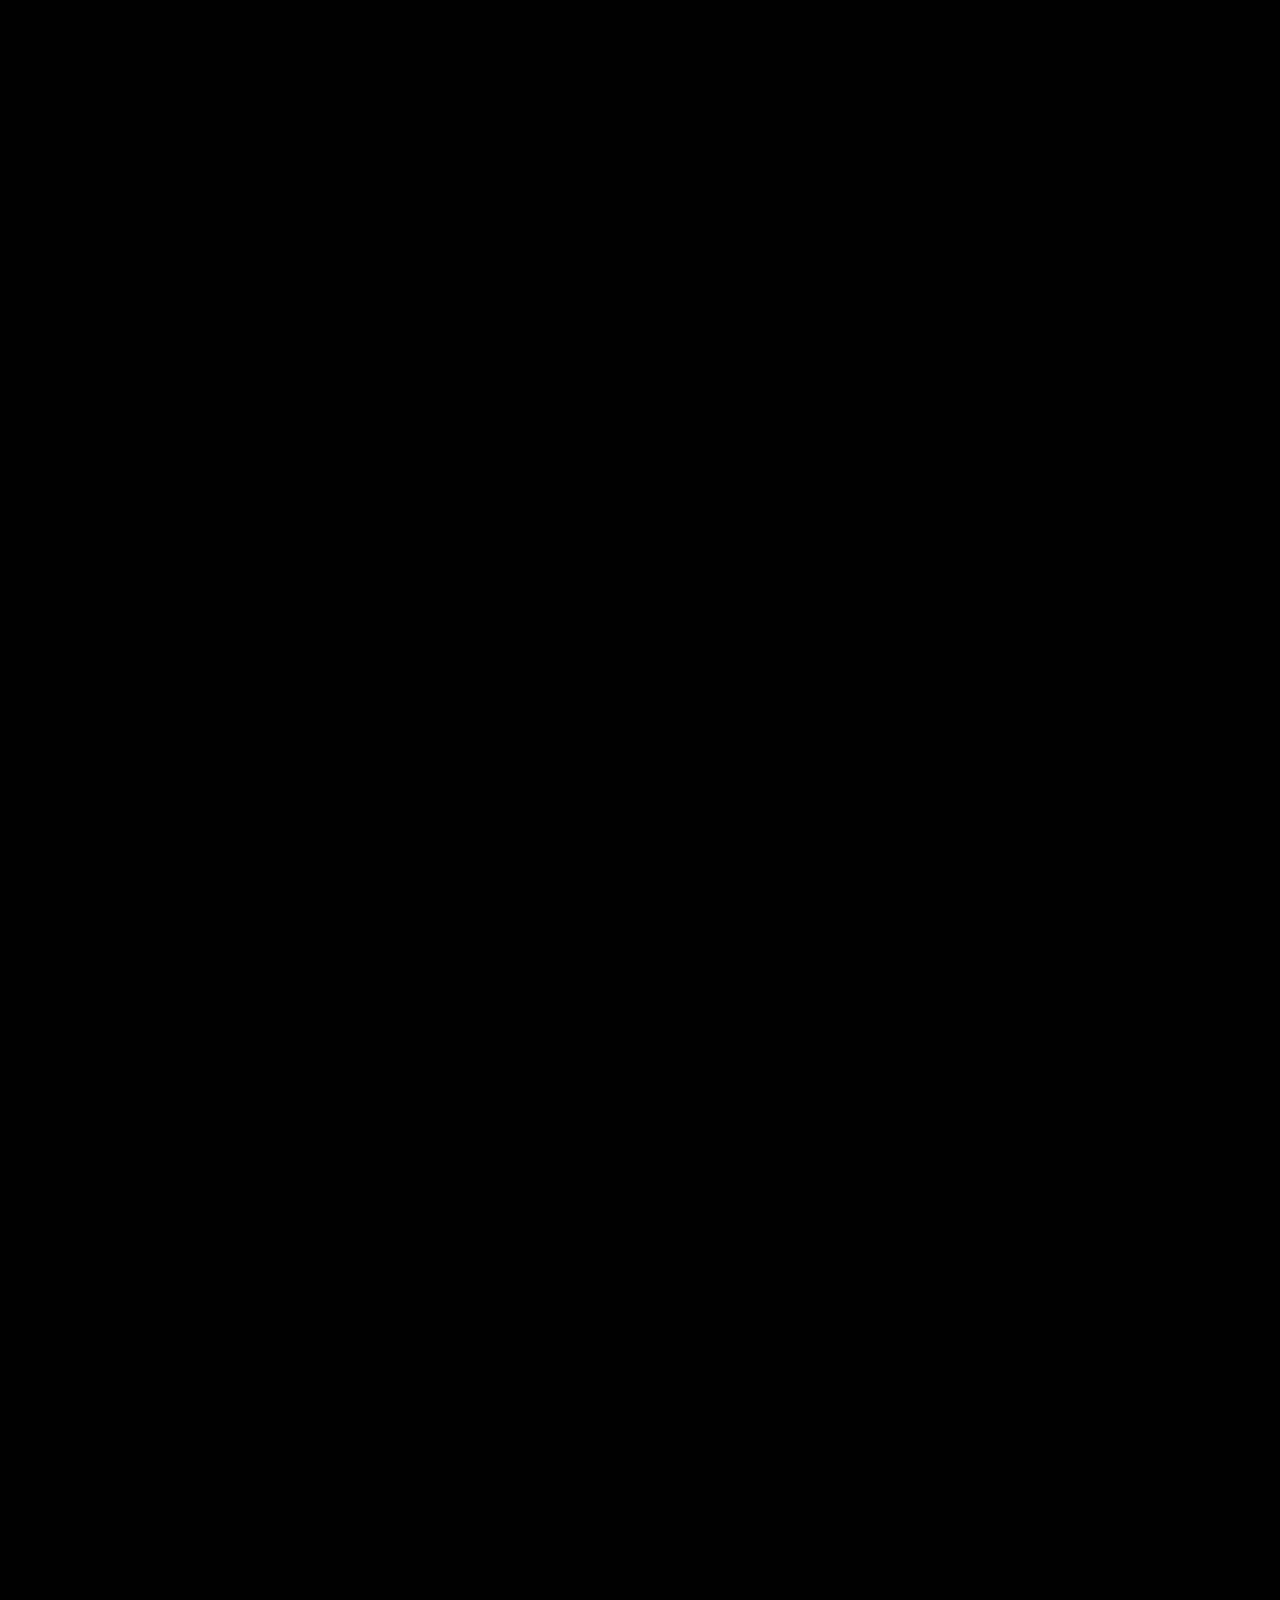
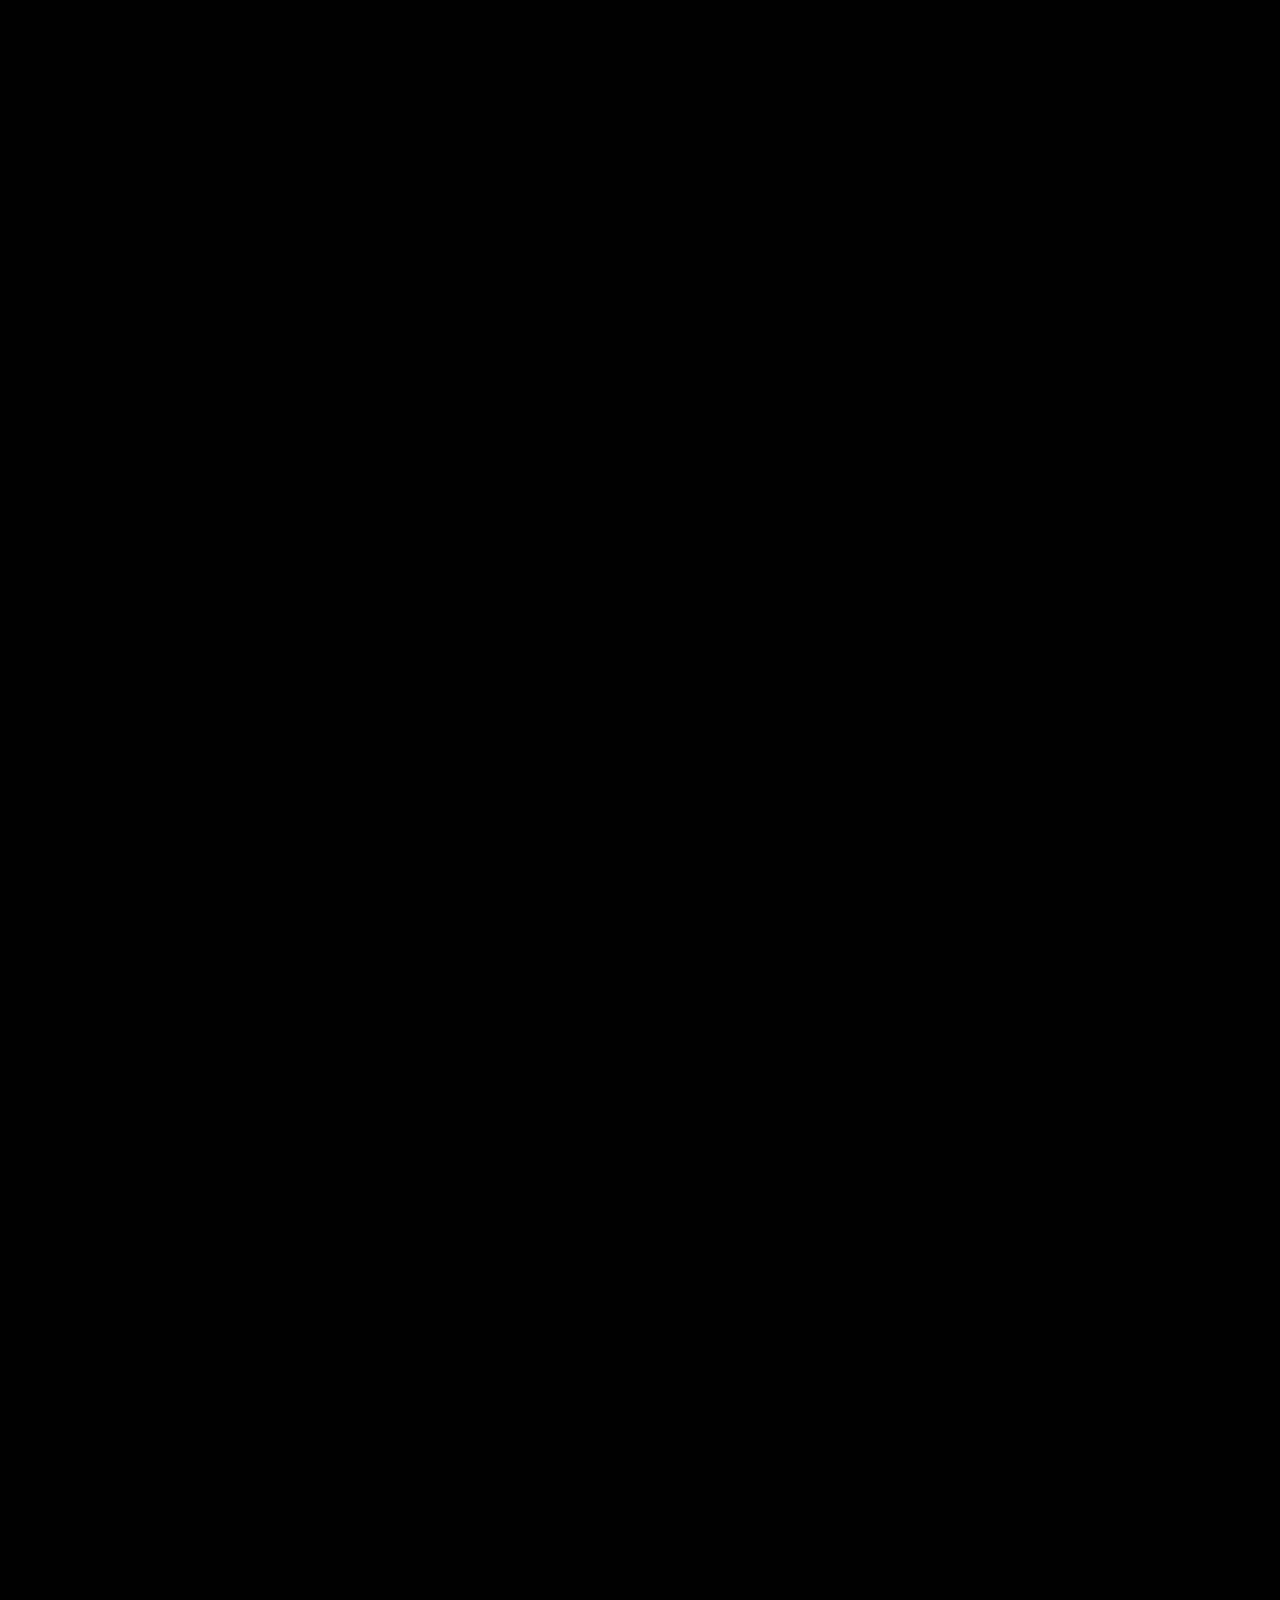
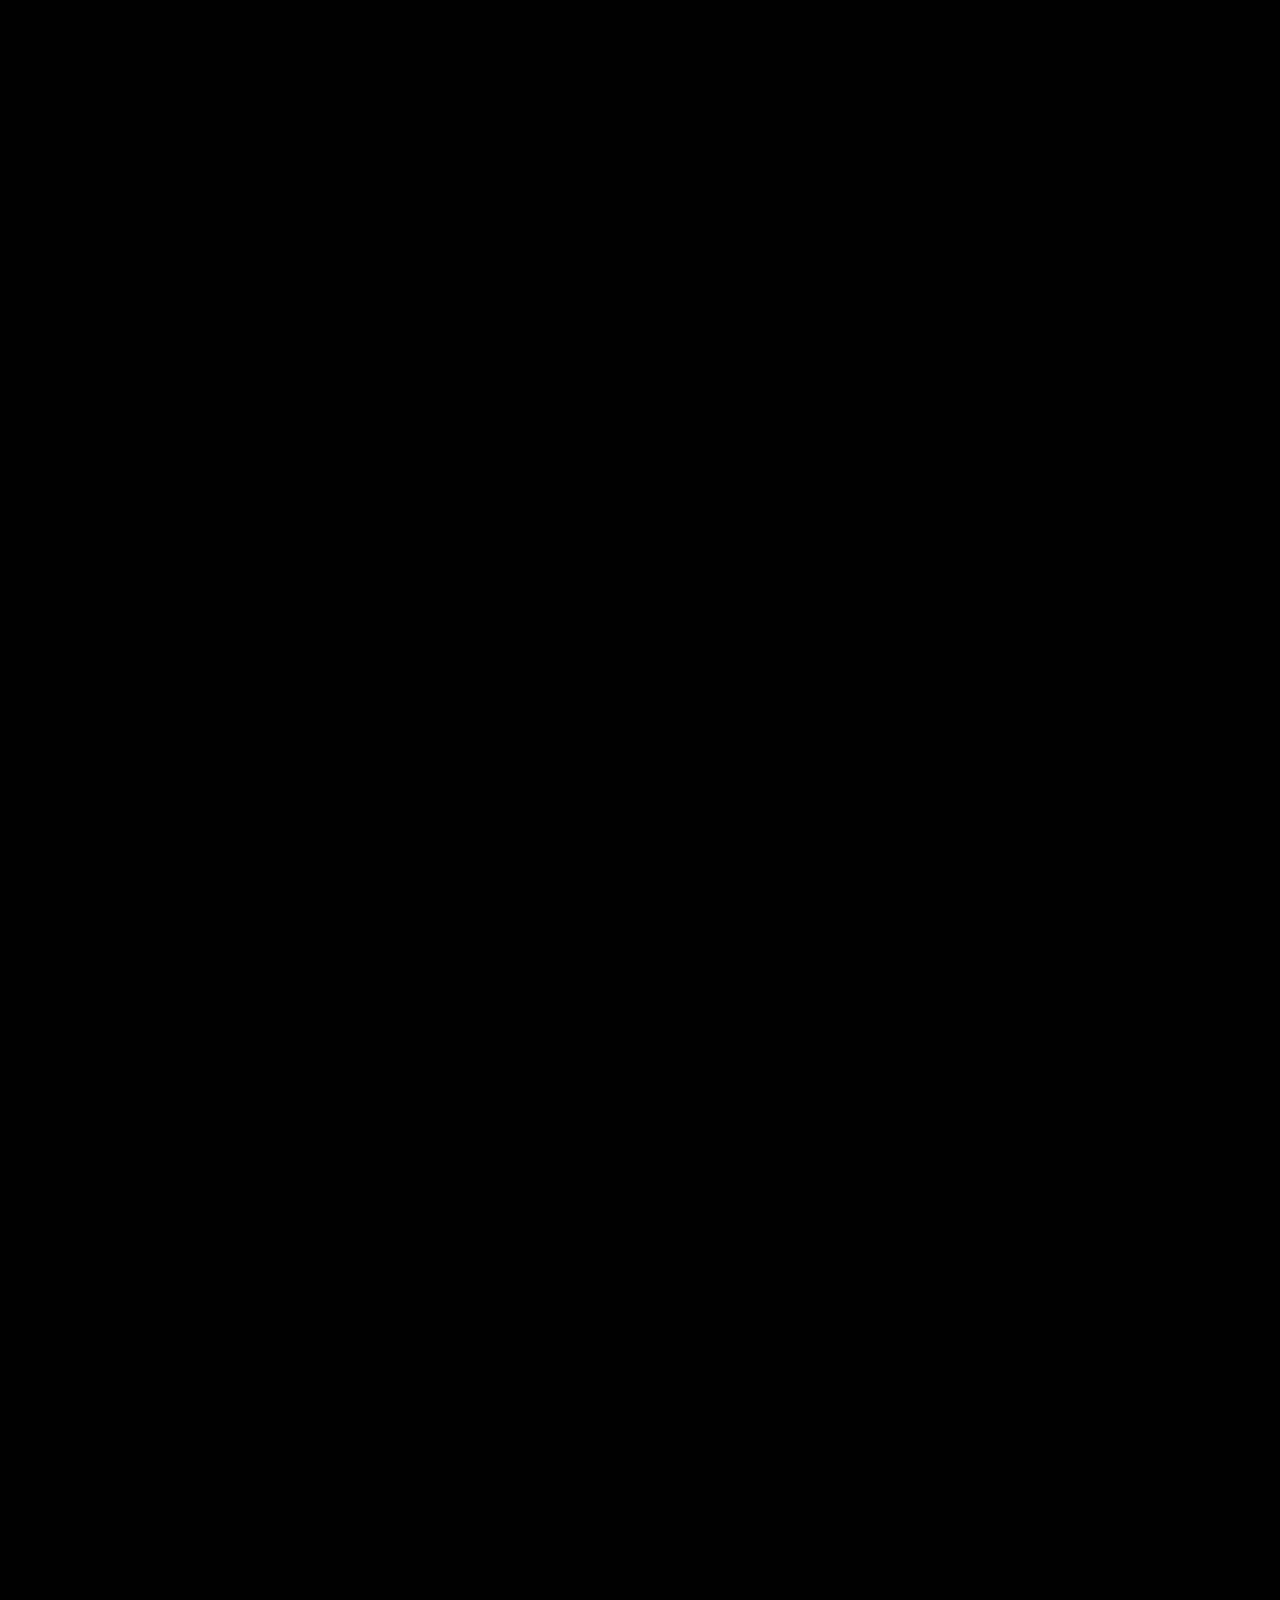
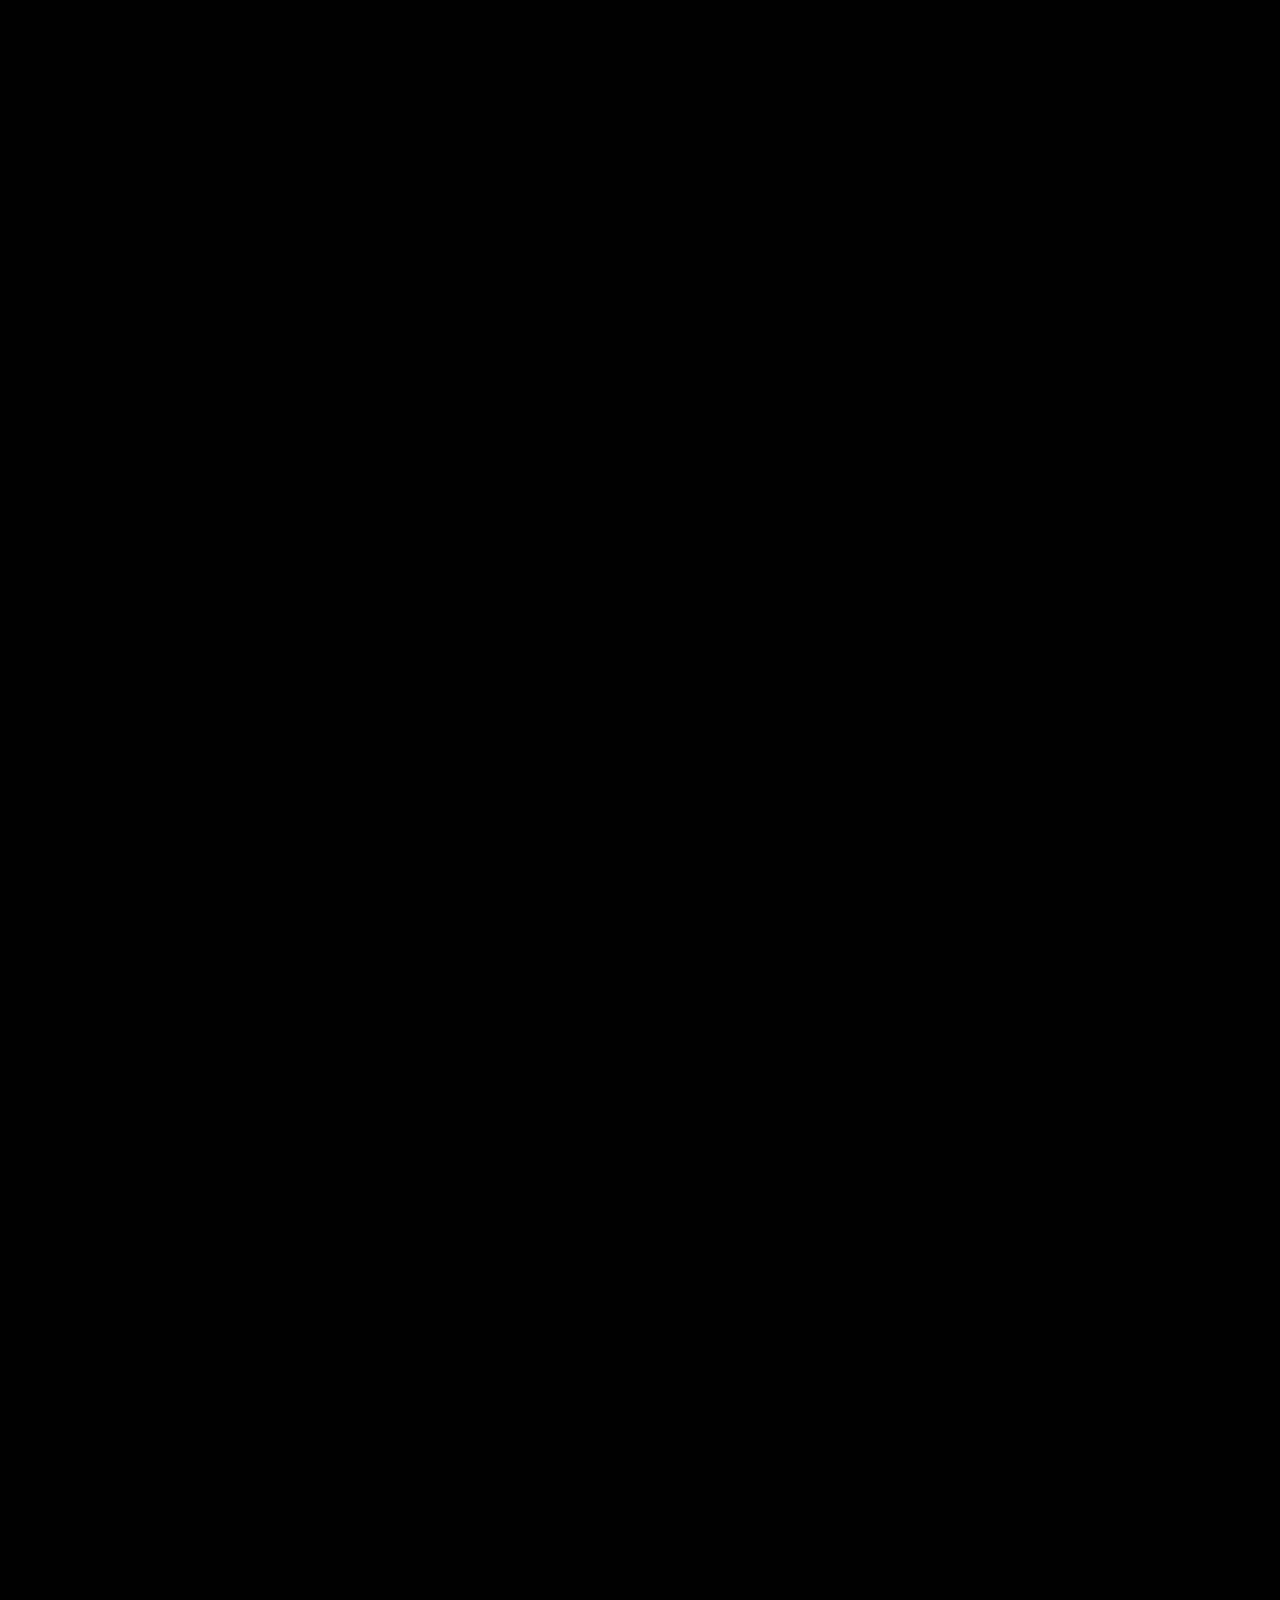
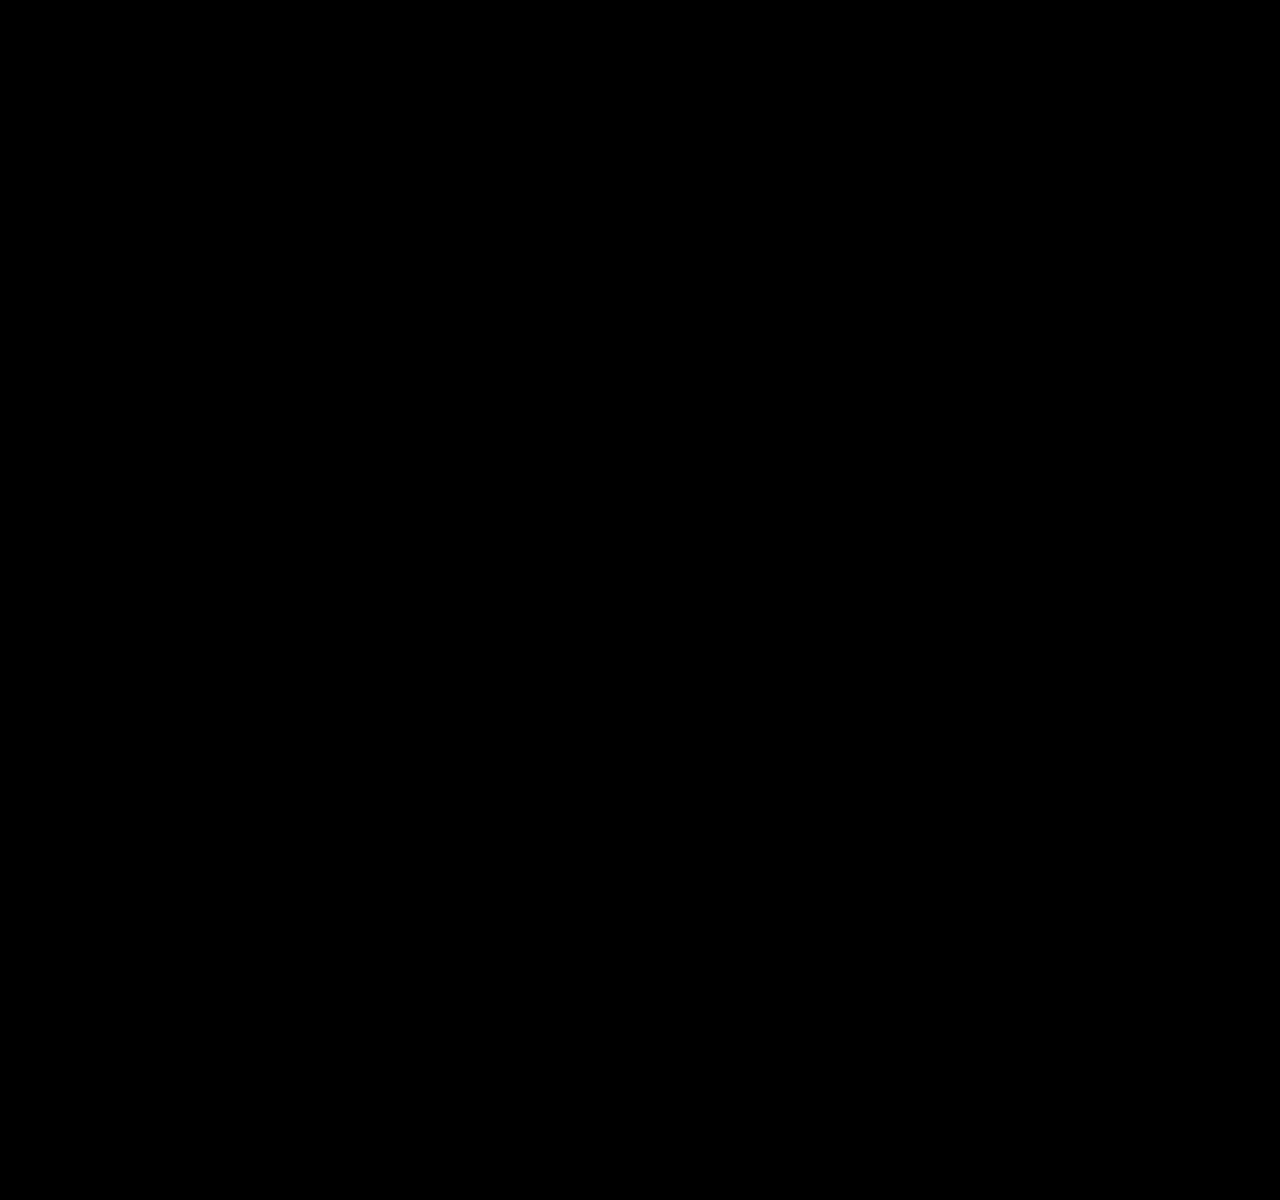
==== commit 7a8f83df: "index & index_ideas" ====
--- a/index_ideas.html
+++ b/index_ideas.html
@@ -266,8 +266,6 @@
 
 draw()
 
-
-
 </script>
 
 </body>
